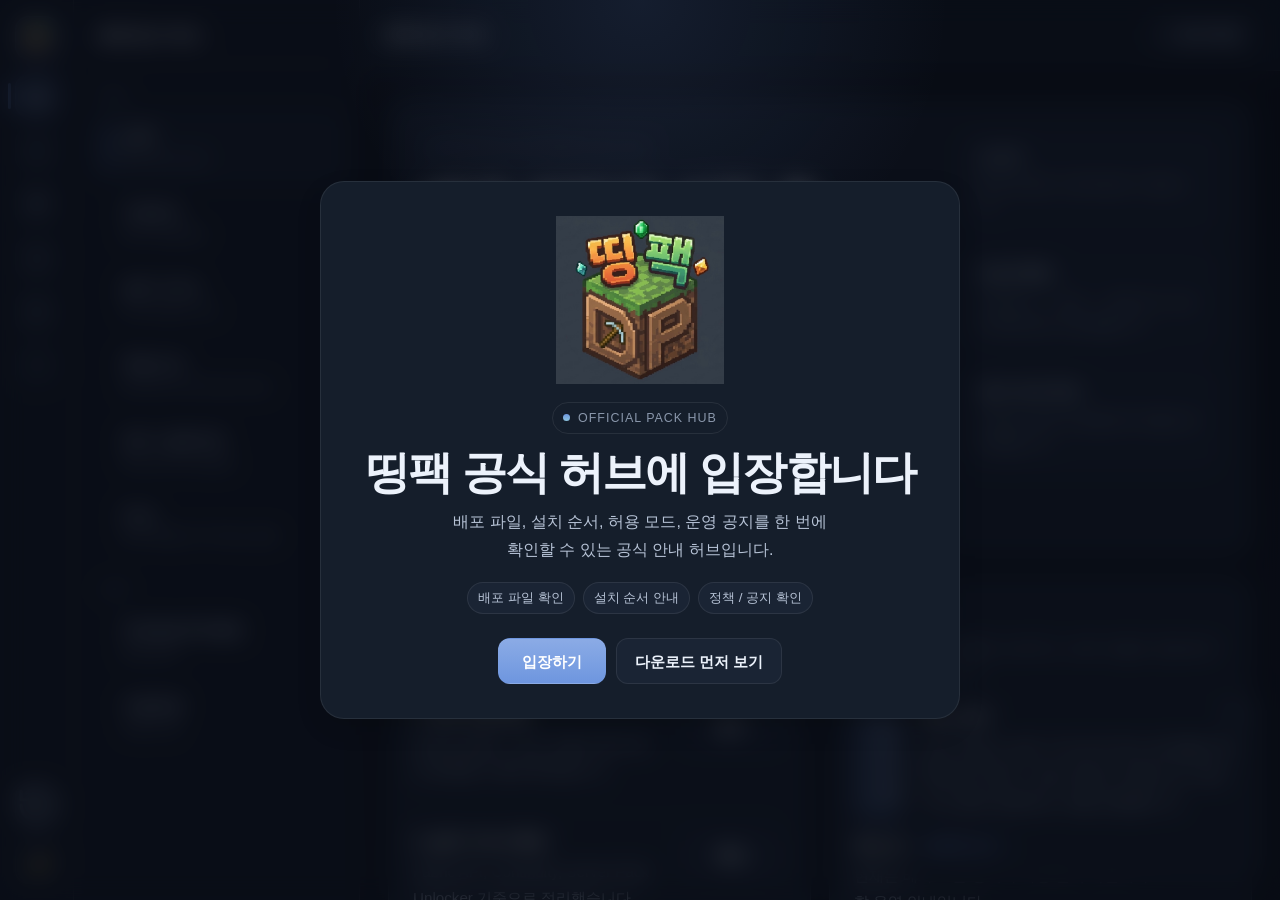
==== index.html @ a070087f "Add files via upload" ====
<!DOCTYPE html><html lang="ko"><head><meta charset="UTF-8" /><meta name="viewport" content="width=device-width, initial-scale=1, viewport-fit=cover" /><title>홈 · DDING PACK</title><meta name="description" content="띵타이쿤 온라인 유저를 위한 띵팩 공식 배포 허브" /><meta name="theme-color" content="#0a0f16" /><link rel="icon" type="image/png" sizes="32x32" href="assets/branding/favicon-32.png" /><link rel="apple-touch-icon" href="assets/branding/apple-touch-icon.png" /><link rel="stylesheet" href="assets/css/style.css" /></head><body><div class="welcome-overlay" data-welcome-overlay>
  <div class="welcome-card">
    <img class="welcome-logo" src="assets/branding/logo-welcome.png" alt="띵팩 로고" />
    <span class="eyebrow">Official Pack Hub</span>
    <h1>띵팩 공식 허브에 입장합니다</h1>
    <p>배포 파일, 설치 순서, 허용 모드, 운영 공지를 한 번에 확인할 수 있는 공식 안내 허브입니다.</p>
    <div class="welcome-list"><span class="pill">배포 파일 확인</span><span class="pill">설치 순서 안내</span><span class="pill">정책 / 공지 확인</span></div>
    <div class="welcome-actions"><button class="btn btn-primary" type="button" data-welcome-enter>입장하기</button><a class="btn btn-secondary" href="download.html">다운로드 먼저 보기</a></div>
  </div>
</div><div class="toast-area"><div class="toast-card" data-toast><button class="toast-close" type="button" data-toast-close aria-label="안내 닫기">×</button><h3>최신 안내</h3><p>설치 전에는 설치 가이드와 최신 공지를 먼저 확인해 주세요. 파일 적용 전 허용 모드 페이지도 함께 점검하는 것을 권장합니다.</p><div class="toast-actions"><a class="btn-text" href="notice.html">자세히 보기</a></div></div></div><div class="sidebar-backdrop"></div><div class="assist-backdrop" data-assist-backdrop></div><div class="app-shell"><aside class="rail panel-scroll" aria-label="대분류 탐색"><a class="rail-brand" href="index.html" data-rail-key="home" aria-label="DDING PACK 홈"><img src="assets/branding/logo-slot.png" alt="" /></a><a class="rail-link" href="index.html" title="홈" data-rail-key="home"><svg viewBox="0 0 24 24" fill="none" stroke="currentColor" stroke-width="1.8" stroke-linecap="round" stroke-linejoin="round" aria-hidden="true"><path d="M4 10.5 12 4l8 6.5V20H4v-9.5Z"/><path d="M9 20v-5h6v5"/></svg><span class="visually-hidden">홈</span></a><a class="rail-link" href="download.html" title="다운로드" data-rail-key="download"><svg viewBox="0 0 24 24" fill="none" stroke="currentColor" stroke-width="1.8" stroke-linecap="round" stroke-linejoin="round" aria-hidden="true"><path d="M12 4v10"/><path d="m8 10 4 4 4-4"/><path d="M5 19h14"/></svg><span class="visually-hidden">다운로드</span></a><a class="rail-link" href="install-guide.html" title="설치" data-rail-key="guide"><svg viewBox="0 0 24 24" fill="none" stroke="currentColor" stroke-width="1.8" stroke-linecap="round" stroke-linejoin="round" aria-hidden="true"><path d="M7 4h10a2 2 0 0 1 2 2v12a2 2 0 0 1-2 2H7a2 2 0 0 1-2-2V6a2 2 0 0 1 2-2Z"/><path d="M8 8h8M8 12h8M8 16h5"/></svg><span class="visually-hidden">설치</span></a><a class="rail-link" href="allowed-mods.html" title="허용 모드" data-rail-key="mods"><svg viewBox="0 0 24 24" fill="none" stroke="currentColor" stroke-width="1.8" stroke-linecap="round" stroke-linejoin="round" aria-hidden="true"><path d="M12 3 3.5 18h17L12 3Z"/><path d="M12 9v4"/><path d="M12 17h.01"/></svg><span class="visually-hidden">허용 모드</span></a><a class="rail-link" href="notice.html" title="업데이트" data-rail-key="notice"><svg viewBox="0 0 24 24" fill="none" stroke="currentColor" stroke-width="1.8" stroke-linecap="round" stroke-linejoin="round" aria-hidden="true"><path d="M12 6v6l4 2"/><path d="M21 12a9 9 0 1 1-3-6.708"/></svg><span class="visually-hidden">업데이트</span></a><a class="rail-link" href="faq.html" title="FAQ" data-rail-key="faq"><svg viewBox="0 0 24 24" fill="none" stroke="currentColor" stroke-width="1.8" stroke-linecap="round" stroke-linejoin="round" aria-hidden="true"><path d="M12 20h.01"/><path d="M9.09 9a3 3 0 1 1 5.82 1c0 2-3 2-3 4"/></svg><span class="visually-hidden">FAQ</span></a><div class="rail-bottom"><div class="rail-utility-wrap"><button class="rail-utility" type="button" data-welcome-reopen title="웰컴 화면 다시 보기" aria-label="웰컴 화면 다시 보기"><svg viewBox="0 0 24 24" fill="none" stroke="currentColor" stroke-width="1.8" stroke-linecap="round" stroke-linejoin="round" aria-hidden="true"><path d="M3 12a9 9 0 1 0 3-6.708"/><path d="M3 4v5h5"/></svg><span class="visually-hidden">웰컴 화면 다시 보기</span></button><span class="utility-tip">웰컴 화면 다시 보기</span></div><div class="rail-utility-wrap"><button class="rail-utility theme-toggle" type="button" data-theme-toggle title="테마 전환" aria-label="다크 모드"><span class="mode-icon">🌙</span><span class="visually-hidden mode-label">다크 모드</span></button><span class="utility-tip">테마 전환</span></div></div></aside><aside class="sidebar"><div class="sidebar-scroll panel-scroll"><div class="sidebar-head"><div class="sidebar-title">띵팩 공식 허브</div></div><div class="nav-group"><div class="nav-label">메뉴</div><a class="nav-link" href="index.html" data-nav-key="home"><span class="nav-text"><span>소개</span><span class="nav-meta">배포 허브 개요</span></span></a><a class="nav-link" href="download.html" data-nav-key="download"><span class="nav-text"><span>다운로드</span><span class="nav-meta">배포 파일 확인</span></span></a><a class="nav-link" href="install-guide.html" data-nav-key="guide"><span class="nav-text"><span>설치 가이드</span><span class="nav-meta">순서와 필수 모드</span></span></a><a class="nav-link" href="allowed-mods.html" data-nav-key="mods"><span class="nav-text"><span>허용 모드</span><span class="nav-meta">화이트리스트와 참고 링크</span></span></a><a class="nav-link" href="notice.html" data-nav-key="notice"><span class="nav-text"><span>공지 / 업데이트</span><span class="nav-meta">운영 공지와 변경점</span></span></a><a class="nav-link" href="faq.html" data-nav-key="faq"><span class="nav-text"><span>FAQ</span><span class="nav-meta">문제 해결과 자주 묻는 질문</span></span></a></div><div class="nav-group"><div class="nav-label">정책</div><a class="nav-link" href="privacy.html" data-nav-key="privacy"><span class="nav-text"><span>개인정보처리방침</span><span class="nav-meta">운영 정책</span></span></a><a class="nav-link" href="terms.html" data-nav-key="terms"><span class="nav-text"><span>이용약관</span><span class="nav-meta">이용 기준</span></span></a></div></div></aside><section class="content"><header class="content-header"><div class="content-title-wrap"><div class="content-title">띵팩 공식 허브</div></div><div class="content-actions"><button class="panel-toggle" type="button" data-assist-open aria-controls="assist-panel" aria-label="보조 정보 열기"><svg viewBox="0 0 24 24" fill="none" stroke="currentColor" stroke-width="1.8" stroke-linecap="round" stroke-linejoin="round" aria-hidden="true"><path d="M12 6v12"/><path d="M6 12h12"/></svg><span>보조 정보</span></button><button class="menu-button" type="button" data-menu-open aria-label="메뉴 열기">메뉴</button></div></header><main class="main-scroll panel-scroll"><div class="main-inner"><section class="hero-card"><div class="hero-top"><div class="hero-copy"><span class="eyebrow">Official Distribution Hub</span><h1>배포 파일과 설치 흐름을 먼저 이해할 수 있도록 정리했습니다</h1><p class="lead">처음 방문했다면 다운로드와 설치 가이드를 먼저 확인하고, 이후 허용 모드와 운영 공지를 순서대로 살펴보는 흐름을 권장합니다.</p><div class="hero-actions"><a class="btn btn-primary" href="download.html">다운로드</a><a class="btn btn-secondary" href="install-guide.html">설치 가이드</a></div><div class="hero-pills"><span class="pill">다운로드 중심</span><span class="pill">설치 우선 흐름</span><span class="pill">정책 분리 구조</span></div></div><div class="hero-side"><div class="stat-card"><strong>v1.0.0</strong><span>현재 공개된 기본 배포본 기준입니다.</span></div><div class="stat-card"><strong>3단계 확인</strong><span>다운로드 → 설치 → 허용 모드 순으로 확인하면 가장 빠릅니다.</span></div><div class="stat-card"><strong>공식 안내 허브</strong><span>자료실, 정책, 공지를 페이지별로 분리했습니다.</span></div></div></div></section><section class="section-block grid-2"><article class="section-card"><div class="section-head"><div><h2>처음 방문했다면</h2><p>가장 필요한 동선만 남겨 헷갈리지 않도록 정리했습니다.</p></div></div><div class="card-stack"><div class="link-row"><div><strong>1. 배포 파일 확인</strong><p>실제로 받을 수 있는 파일과 준비 중인 항목을 구분해 확인합니다.</p></div><a class="btn btn-secondary" href="download.html">열기</a></div><div class="link-row"><div><strong>2. 설치 가이드 확인</strong><p>Fabric API, Continuity, Server Pack Unlocker 기준으로 정리했습니다.</p></div><a class="btn btn-secondary" href="install-guide.html">확인</a></div><div class="link-row"><div><strong>3. 허용 모드 점검</strong><p>설치 전 허용 모드와 외부 참고 링크를 함께 확인해 주세요.</p></div><a class="btn-text" href="allowed-mods.html">확인</a></div></div></article><article class="section-card"><div class="section-head"><div><h2>운영 안내</h2><p>홈에서는 핵심 흐름만 보여주고, 세부 내용은 전용 페이지로 분리했습니다.</p></div></div><div class="info-box">베타 운영 중인 안내 허브입니다. 처음 방문했다면 다운로드와 설치 가이드를 먼저 보고, 그다음 허용 모드와 공지를 확인해 주세요.</div><div class="card-stack" style="margin-top:14px;"><div class="link-row"><div><strong>최신 공지</strong><p>현재는 베타 오픈 공지가 가장 먼저 확인해야 할 운영 안내입니다.</p></div><a class="btn-text" href="notice.html">보기</a></div><div class="link-row"><div><strong>문제 해결 FAQ</strong><p>설치 오류와 자주 묻는 질문은 별도 FAQ 페이지에서 바로 확인할 수 있습니다.</p></div><a class="btn-text" href="faq.html">열기</a></div></div></article></section></div></main></section><aside class="assist" id="assist-panel" aria-label="보조 정보 패널"><div class="assist-panel-head"><div><div class="assist-title">보조 정보</div><p>필요할 때만 확인하는 보조 패널입니다.</p></div><button class="assist-close" type="button" data-assist-close aria-label="보조 정보 닫기">×</button></div><div class="assist-scroll panel-scroll"><div class="assist-card"><h3>빠른 다운로드</h3><p>자료실 페이지에서 현재 공개된 기본 리소스팩을 바로 확인할 수 있습니다.</p><a class="btn btn-primary" href="download.html">자료실 열기</a></div><div class="assist-card"><h3>설치 체크리스트</h3><ul><li>Fabric API 설치</li><li>Continuity 설치</li><li>Server Pack Unlocker 설치</li><li>리소스팩 우선순서 확인</li></ul></div><div class="assist-card"><h3>다음 단계</h3><p>설치가 목적이라면 다운로드와 설치 가이드를 먼저 보고, 정책 확인이 필요하다면 허용 모드와 공지를 이어서 확인해 주세요.</p></div></div></aside></div><script src="assets/js/site.js"></script></body></html>
---- assets/css/style.css ----
:root {
  color-scheme: dark;
  --bg: #0a0f16;
  --bg-canvas: #0e141d;
  --bg-elev: #111824;
  --panel: #161f2d;
  --panel-alt: #1a2434;
  --panel-soft: #101722;
  --panel-overlay: rgba(9,14,22,0.84);
  --line: rgba(255,255,255,0.08);
  --line-strong: rgba(255,255,255,0.14);
  --text: #ecf2fb;
  --text-soft: #b7c3d6;
  --text-muted: #8a97ab;
  --accent: #6e96df;
  --accent-hover: #7ea5ea;
  --accent-soft: rgba(110,150,223,0.14);
  --accent-2: #8dc4df;
  --success: #89c29f;
  --warn: #d6b27a;
  --danger: #d59a9c;
  --shadow-sm: 0 10px 24px rgba(0,0,0,0.14);
  --shadow: 0 20px 52px rgba(0,0,0,0.18);
  --radius-xl: 24px;
  --radius-lg: 20px;
  --radius: 16px;
  --radius-sm: 12px;
  --rail-size: 74px;
  --sidebar-size: 286px;
    --content-max: 1080px;
}
:root[data-theme="light"] {
  color-scheme: light;
  --bg: #ebf0f6;
  --bg-canvas: #f4f7fb;
  --bg-elev: #f7f9fc;
  --panel: #ffffff;
  --panel-alt: #f6f8fb;
  --panel-soft: #edf2f8;
  --panel-overlay: rgba(248,250,253,0.92);
  --line: rgba(24,38,61,0.08);
  --line-strong: rgba(24,38,61,0.14);
  --text: #152133;
  --text-soft: #45556d;
  --text-muted: #728198;
  --accent: #3f6fc0;
  --accent-hover: #507fd0;
  --accent-soft: rgba(63,111,192,0.12);
  --accent-2: #4aa8ba;
  --shadow-sm: 0 8px 20px rgba(31,51,86,0.06);
  --shadow: 0 18px 42px rgba(31,51,86,0.08);
}
* { box-sizing: border-box; }
html, body { height: 100%; }
body {
  margin: 0;
  min-height: 100%;
  overflow: hidden;
  background: linear-gradient(180deg, var(--bg) 0%, var(--bg-canvas) 100%);
  color: var(--text);
  font-family: -apple-system, BlinkMacSystemFont, "SF Pro Display", "Apple SD Gothic Neo", "Pretendard", "Noto Sans KR", sans-serif;
  -webkit-font-smoothing: antialiased;
  text-rendering: optimizeLegibility;
}
body.welcome-open { overflow: hidden; }
a { color: inherit; text-decoration: none; }
button { font: inherit; }
img, svg { display: block; max-width: 100%; }
.visually-hidden { position:absolute !important; width:1px; height:1px; margin:-1px; padding:0; overflow:hidden; clip:rect(0 0 0 0); white-space:nowrap; border:0; }
:focus-visible { outline: 2px solid rgba(110,150,223,.45); outline-offset: 2px; }
.app-shell {
  display: grid;
  grid-template-columns: var(--rail-size) var(--sidebar-size) minmax(0,1fr);
  height: 100dvh;
  overflow: hidden;
}
.rail, .sidebar, .content, .main-scroll, .assist, .assist-scroll { min-height: 0; }
.panel-scroll {
  min-height: 0;
  overflow: auto;
  overscroll-behavior: contain;
  scrollbar-width: thin;
  scrollbar-color: rgba(127,143,170,.22) transparent;
}
.panel-scroll::-webkit-scrollbar { width: 10px; height: 10px; }
.panel-scroll::-webkit-scrollbar-thumb { background: rgba(127,143,170,.22); border-radius: 999px; border: 2px solid transparent; background-clip: padding-box; }
.rail, .sidebar { background: var(--bg-elev); }
.rail, .sidebar { border-right: 1px solid var(--line); }

.sidebar-backdrop { display:none; }
.rail { padding: 16px 14px; display: flex; flex-direction: column; align-items: center; gap: 10px; }
.rail-brand, .rail-link {
  position: relative; width: 44px; height: 44px; border-radius: 14px; display: grid; place-items: center; background: var(--panel); border: 1px solid var(--line); color: var(--text-soft); transition: background .18s ease, border-color .18s ease, color .18s ease;
}
.rail-brand { overflow: hidden; padding: 4px; margin-bottom: 4px; }
.rail-brand img { width: 100%; height: 100%; object-fit: cover; border-radius: 10px; }
.rail-link::before, .rail-brand::before { content: ""; position: absolute; inset-inline-start: -8px; top: 8px; bottom: 8px; width: 3px; border-radius: 999px; background: transparent; transition: background .18s ease; }
.rail-link svg { width: 18px; height: 18px; }
.rail-link:hover, .rail-link:focus-visible, .rail-brand:hover, .rail-brand:focus-visible { background: color-mix(in srgb, var(--panel) 84%, var(--accent) 16%); border-color: rgba(110,150,223,.24); color: var(--text); }
.rail-link.is-active, .rail-brand.is-active { color: var(--text); background: color-mix(in srgb, var(--panel) 82%, var(--accent) 18%); border-color: rgba(110,150,223,.28); }
.rail-link.is-active::before, .rail-brand.is-active::before { background: var(--accent); }
.rail-bottom { margin-top: auto; display: grid; gap: 10px; padding-top: 10px; }
.sidebar { display: flex; flex-direction: column; }
.sidebar-scroll { padding: 22px 18px 18px; display: flex; flex-direction: column; min-height: 100%; }
.sidebar-head { padding: 4px 6px 16px; border-bottom: 1px solid var(--line); }
.sidebar-title { font-size: .98rem; font-weight: 700; letter-spacing: -.02em; }
.sidebar-sub { display:none; }
.nav-group { display: grid; gap: 8px; margin-top: 16px; }
.nav-label { padding: 8px 10px 2px; font-size: .72rem; text-transform: uppercase; letter-spacing: .12em; color: var(--text-muted); }
.nav-link { position: relative; display: flex; align-items: center; gap: 12px; padding: 12px 14px; border-radius: 14px; border: 1px solid transparent; color: var(--text-soft); transition: background .18s ease, border-color .18s ease, color .18s ease; }
.nav-link::before { content: ""; width: 3px; align-self: stretch; border-radius: 999px; background: transparent; flex: 0 0 auto; }
.nav-link:hover, .nav-link:focus-visible { background: var(--panel); border-color: var(--line); color: var(--text); }
.nav-link.is-current { background: var(--panel); border-color: rgba(110,150,223,.24); color: var(--text); }
.nav-link.is-current::before { background: var(--accent); }
.nav-text { display:grid; gap:4px; }
.nav-text > span:first-child { font-size: .96rem; font-weight: 600; }
.nav-meta { font-size: .8rem; color: var(--text-muted); }
.rail-utility, .theme-toggle { width: 44px; height: 44px; border-radius: 14px; border: 1px solid var(--line); background: var(--panel); color: var(--text-soft); display: inline-flex; align-items: center; justify-content: center; gap: 8px; padding: 0; cursor: pointer; transition: border-color .18s ease, color .18s ease, background .18s ease; }
.rail-utility:hover, .theme-toggle:hover, .rail-utility:focus-visible, .theme-toggle:focus-visible { border-color: var(--line-strong); color: var(--text); background: var(--panel-alt); }
.theme-toggle .mode-icon { font-size: 1rem; line-height: 1; }
.content { display: flex; flex-direction: column; min-width: 0; }
.content-header { display: flex; align-items: center; justify-content: space-between; gap: 16px; padding: 16px 24px; border-bottom: 1px solid var(--line); background: color-mix(in srgb, var(--bg-elev) 92%, transparent); backdrop-filter: blur(14px); }
.content-title { font-size: 1.08rem; font-weight: 700; letter-spacing: -.02em; }
.content-title-wrap { min-width: 0; }
.content-actions { display:flex; align-items:center; gap:10px; }
.panel-toggle, .menu-button { min-height: 38px; min-width: 38px; border-radius: 12px; border: 1px solid var(--line); background: var(--panel); color: var(--text-soft); padding: 0 14px; display:inline-flex; align-items:center; justify-content:center; cursor: pointer; font-weight: 600; font-size: .92rem; line-height: 1.2; white-space: nowrap; }
.panel-toggle:hover, .menu-button:hover, .panel-toggle:focus-visible, .menu-button:focus-visible { border-color: var(--line-strong); color: var(--text); background: var(--panel-alt); }
.menu-button { display:none; }
.mobile-only { display: none; }
.main-scroll { flex: 1 1 auto; padding: 28px 28px 42px; }
.main-inner { width: min(100%, var(--content-max)); }
.hero-card, .section-card, .assist-card, .toast-card, .welcome-card, .link-group-card { background: var(--panel); border: 1px solid var(--line); border-radius: var(--radius-xl); box-shadow: var(--shadow-sm); }
.hero-card { padding: 32px; }
.hero-top { display:flex; align-items:flex-start; justify-content:space-between; gap: 24px; }
.hero-copy { max-width: 760px; }
.hero-copy h1 { margin: 14px 0 12px; font-size: clamp(2rem, 4vw, 3rem); line-height: 1.08; letter-spacing: -.05em; max-width: 14ch; }
.lead { margin: 0; color: var(--text-soft); font-size: 1.02rem; line-height: 1.8; max-width: 62ch; }
.eyebrow { display:inline-flex; align-items:center; gap:8px; min-height: 32px; padding: 0 10px; border: 1px solid var(--line); border-radius: 999px; color: var(--text-muted); font-size: .78rem; letter-spacing: .08em; text-transform: uppercase; }
.eyebrow::before { content:""; width:7px; height:7px; border-radius:999px; background: linear-gradient(180deg, var(--accent), var(--accent-2)); }
.hero-actions, .button-row { display:flex; flex-wrap:wrap; gap:10px; margin-top: 24px; }
.hero-pills, .pill-row { display:flex; flex-wrap:wrap; gap:8px; margin-top:18px; }
.stat-card, .pill, .badge, .status-chip { min-height: 32px; border-radius: 999px; border: 1px solid var(--line); background: var(--panel-alt); color: var(--text-soft); }
.pill, .badge, .status-chip { display:inline-flex; align-items:center; padding: 0 10px; font-size: .84rem; }
.hero-side { width: min(280px, 100%); display: grid; gap: 12px; }
.stat-card { padding: 16px 16px; border-radius: 16px; display:grid; gap:6px; }
.stat-card strong { font-size: 1rem; letter-spacing: -.02em; }
.stat-card span { color: var(--text-muted); font-size: .88rem; line-height: 1.6; }
.btn, .btn-secondary, .btn-primary { min-height: 46px; min-width: 108px; border-radius: 12px; display:inline-flex; align-items:center; justify-content:center; gap: 8px; padding: 0 18px; border: 1px solid var(--line); cursor: pointer; font-weight: 600; font-size: .95rem; line-height: 1.25; white-space: nowrap; flex-shrink: 0; transition: transform .18s ease, border-color .18s ease, background .18s ease, color .18s ease; }
.btn:hover, .btn:focus-visible { transform: translateY(-1px); }
.btn-primary { background: linear-gradient(180deg, color-mix(in srgb, var(--accent) 80%, white 20%), var(--accent)); border-color: transparent; color: #fff; }
.btn-primary:hover, .btn-primary:focus-visible { background: linear-gradient(180deg, color-mix(in srgb, var(--accent-hover) 86%, white 14%), var(--accent-hover)); }
.btn-secondary { background: var(--panel-alt); color: var(--text); }
.btn-text { display:inline-flex; align-items:center; gap:6px; min-height: 32px; color: var(--accent); font-weight: 600; font-size: .93rem; line-height: 1.3; white-space: nowrap; }
.btn-text::after { content: "→"; font-size: .88em; }
.btn-text:hover, .btn-text:focus-visible { color: var(--accent-hover); }
.section-block { margin-top: 18px; }
.grid-2 { display:grid; grid-template-columns: repeat(2, minmax(0,1fr)); gap: 18px; }
.section-card, .link-group-card { padding: 24px; }
.section-head { display:flex; align-items:flex-start; justify-content:space-between; gap: 16px; margin-bottom: 16px; }
.section-head h2 { margin: 0; font-size: 1.28rem; letter-spacing: -.03em; }
.section-head p { margin: 8px 0 0; color: var(--text-muted); font-size: .95rem; line-height: 1.7; max-width: 58ch; }
.card-stack { display:grid; gap: 12px; }
.link-row { display:flex; align-items:flex-start; justify-content:space-between; gap: 18px; padding: 18px 0; border-top: 1px solid var(--line); }
.card-stack .link-row:first-child { border-top: 0; padding-top: 0; }
.link-row strong { font-size: 1rem; letter-spacing: -.02em; }
.link-row p { margin: 6px 0 0; color: var(--text-soft); font-size: .95rem; line-height: 1.72; max-width: 54ch; }
.notice-inline, .info-box { padding: 16px 18px; border-radius: 16px; background: color-mix(in srgb, var(--panel-alt) 78%, var(--accent) 22%); border: 1px solid rgba(110,150,223,.18); color: var(--text-soft); line-height: 1.75; }
.table { width:100%; border-collapse: collapse; overflow: hidden; border-radius: 16px; border: 1px solid var(--line); }
.table th, .table td { padding: 15px 16px; text-align: left; border-bottom: 1px solid var(--line); font-size: .95rem; line-height: 1.7; }
.table th { background: var(--panel-alt); color: var(--text-soft); font-weight: 600; }
.table tr:last-child td { border-bottom: 0; }
.figure-card { padding: 18px; border-radius: 18px; border: 1px solid var(--line); background: var(--panel-alt); }
.figure-card img { border-radius: 14px; border: 1px solid var(--line); }
.figure-caption { margin-top: 12px; color: var(--text-muted); font-size: .9rem; line-height: 1.65; }
.accordion { display:grid; gap: 10px; }
.accordion details { border: 1px solid var(--line); border-radius: 16px; background: var(--panel-alt); padding: 0 16px; }
.accordion summary { cursor: pointer; list-style: none; padding: 16px 0; font-weight: 600; }
.accordion summary::-webkit-details-marker { display:none; }
.accordion p { margin: 0 0 16px; color: var(--text-soft); line-height: 1.75; }
.policy-copy p { margin: 0 0 14px; color: var(--text-soft); line-height: 1.82; max-width: 72ch; }
.mod-grid { display:grid; grid-template-columns: repeat(2, minmax(0,1fr)); gap: 16px; }
.link-group-card h3 { margin: 0 0 6px; font-size: 1.08rem; letter-spacing: -.02em; }
.group-kicker { margin: 0 0 16px; color: var(--text-muted); font-size: .92rem; line-height: 1.7; }
.mod-link-list { display:grid; gap: 10px; }
.mod-item { display:flex; justify-content:space-between; gap: 14px; align-items:flex-start; padding: 14px 14px; border-radius: 16px; background: var(--panel-alt); border: 1px solid var(--line); }
.mod-item strong { display:block; font-size: .97rem; }
.mod-item p { margin: 5px 0 0; color: var(--text-soft); font-size: .9rem; line-height: 1.68; }
.mod-actions { display:grid; gap:8px; justify-items:end; }
.type-label { display:inline-flex; align-items:center; padding: 0 8px; min-height: 26px; border-radius: 999px; background: var(--panel-soft); border: 1px solid var(--line); color: var(--text-muted); font-size: .76rem; white-space: nowrap; }
.external-links-note { margin-top: 4px; color: var(--text-muted); font-size: .9rem; line-height: 1.7; }
.assist-backdrop { position: fixed; inset: 0; background: rgba(5,10,16,.36); opacity: 0; visibility: hidden; transition: opacity .18s ease, visibility .18s ease; z-index: 49; }
.assist-backdrop.is-open { opacity: 1; visibility: visible; }
.assist { position: fixed; top: 0; right: 0; bottom: 0; width: min(360px, calc(100vw - 40px)); background: var(--panel-overlay); border-left: 1px solid var(--line); box-shadow: var(--shadow); transform: translateX(108%); transition: transform .22s ease; z-index: 50; display: flex; flex-direction: column; backdrop-filter: blur(16px); }
.assist.is-open { transform: translateX(0); }
.assist-panel-head { display:flex; align-items:flex-start; justify-content:space-between; gap: 12px; padding: 18px 18px 14px; border-bottom: 1px solid var(--line); }
.assist-title { font-size: 1rem; font-weight: 700; letter-spacing: -.02em; }
.assist-panel-head p { margin: 6px 0 0; color: var(--text-muted); font-size: .88rem; line-height: 1.6; }
.assist-close { width: 32px; height: 32px; border-radius: 10px; border: 1px solid var(--line); background: var(--panel); color: var(--text-soft); display:grid; place-items:center; cursor:pointer; }
.assist-close:hover, .assist-close:focus-visible { color: var(--text); border-color: var(--line-strong); }
.assist-scroll { padding: 18px; display:grid; gap: 14px; }
.assist-card { padding: 18px; }
.assist-card h3 { margin: 0 0 10px; font-size: 1rem; letter-spacing: -.02em; }
.assist-card p, .assist-card li { color: var(--text-soft); font-size: .92rem; line-height: 1.72; }
.assist-card ul { margin: 0; padding-left: 18px; display:grid; gap: 8px; }
.assist-card .btn, .assist-card .btn-secondary { width: 100%; }
.welcome-overlay { position: fixed; inset: 0; display: grid; place-items: center; padding: 24px; background: radial-gradient(circle at top, rgba(110,150,223,.12), transparent 28%), rgba(7,11,18,.72); backdrop-filter: blur(12px); z-index: 100; transition: opacity .22s ease, visibility .22s ease; }
.welcome-overlay.is-hidden { opacity: 0; visibility: hidden; pointer-events:none; }
.welcome-card { width: min(100%, 640px); padding: 34px; text-align: center; background: color-mix(in srgb, var(--panel) 96%, black 4%); }
.welcome-logo { width: min(168px, 34vw); margin: 0 auto 18px; }
.welcome-card h1 { margin: 14px 0 12px; font-size: clamp(2rem, 4vw, 2.8rem); letter-spacing: -.04em; line-height: 1.08; }
.welcome-card p { margin: 0 auto; max-width: 44ch; color: var(--text-soft); line-height: 1.75; }
.welcome-list { margin-top: 18px; display:flex; justify-content:center; flex-wrap:wrap; gap: 8px; }
.welcome-actions { display:flex; justify-content:center; flex-wrap:wrap; gap: 10px; margin-top: 24px; }
.toast-area { position: fixed; right: 18px; bottom: 18px; z-index: 90; }
.toast-card { position: relative; width: min(360px, calc(100vw - 24px)); padding: 18px; box-shadow: var(--shadow); }
.toast-card h3 { margin: 0 28px 8px 0; font-size: 1rem; }
.toast-card p { margin: 0; color: var(--text-soft); line-height: 1.68; }
.toast-actions { display:flex; align-items:center; justify-content:flex-start; gap:10px; margin-top: 14px; }
.toast-close { position:absolute; top: 12px; right: 12px; width: 28px; height: 28px; display:grid; place-items:center; border-radius: 999px; border: 1px solid var(--line); background: var(--panel-alt); color: var(--text-soft); cursor: pointer; font-size: 1rem; line-height: 1; }
.toast-close:hover, .toast-close:focus-visible { color: var(--text); border-color: var(--line-strong); }
@media (max-width: 1260px) { .app-shell { grid-template-columns: var(--rail-size) var(--sidebar-size) minmax(0,1fr); } }
@media (max-width: 980px) {
  body { min-height: auto; overflow: auto; }
  .app-shell { grid-template-columns: var(--rail-size) minmax(0,1fr); height: auto; min-height: 100dvh; overflow: visible; }
  .rail { position: sticky; top: 0; height: 100dvh; }
  .sidebar { position: fixed; top: 0; left: var(--rail-size); bottom: 0; width: min(320px, calc(100vw - var(--rail-size) - 12px)); transform: translateX(-112%); transition: transform .18s ease; z-index: 45; box-shadow: var(--shadow); }
  .sidebar.is-open { transform: translateX(0); }
  .sidebar-backdrop { display:block; position: fixed; inset: 0; background: rgba(5,10,16,.42); opacity: 0; visibility: hidden; transition: opacity .18s ease, visibility .18s ease; z-index: 40; }
  .sidebar-backdrop.is-open { opacity: 1; visibility: visible; }
  .content-header { position: sticky; top: 0; z-index: 10; }
  .menu-button { display:inline-flex; }
  .panel-toggle { min-height: 38px; padding-inline: 12px; }
  .assist { top: auto; left: 12px; right: 12px; bottom: 12px; width: auto; max-height: min(72dvh, 560px); border: 1px solid var(--line); border-radius: 20px; transform: translateY(110%); }
  .assist.is-open { transform: translateY(0); }
}
@media (max-width: 760px) {
  :root { --rail-size: 66px; }
  .main-scroll { padding: 22px 18px 32px; }
  .content-header { padding: 15px 16px; }
  .hero-card, .section-card, .assist-card, .welcome-card, .link-group-card { border-radius: 18px; }
  .hero-card { padding: 22px; }
  .hero-top, .grid-2, .mod-grid { grid-template-columns: 1fr; display:grid; gap: 16px; }
  .hero-side { width: 100%; }
  .link-row, .mod-item, .toast-actions { flex-direction: column; align-items: stretch; }
  .link-row .btn, .link-row .btn-secondary, .link-row .btn-text { width: 100%; justify-content: flex-start; }
  .rail-bottom { gap: 8px; }
  .mod-actions { justify-items: start; }
  .welcome-card { padding: 28px 22px; }
  .welcome-actions .btn, .hero-actions .btn { width: 100%; }
  .toast-area { left: 12px; right: 12px; bottom: 12px; }
  .toast-card { width: 100%; }
}

.content-header { padding-block: 16px; }
.content-title { font-size: 1rem; }
.main-inner > :first-child.hero-card { margin-top: 0; }
.hero-card .hero-copy h1 { max-width: 16ch; }
.link-row .btn-text { justify-content: flex-end; }
@media (max-width: 760px) { .panel-toggle { padding-inline: 12px; } .link-row .btn-text { justify-content: flex-start; } }

.utility-tip{position:absolute;left:calc(100% + 10px);top:50%;transform:translateY(-50%);background:var(--panel);color:var(--text);padding:6px 9px;border-radius:10px;border:1px solid var(--line);font-size:.78rem;white-space:nowrap;opacity:0;pointer-events:none;transition:opacity .16s ease,transform .16s ease;box-shadow:var(--shadow-sm);}
.rail-utility-wrap{position:relative;}
.rail-utility-wrap:hover .utility-tip,.rail-utility-wrap:focus-within .utility-tip{opacity:1;transform:translateY(-50%) translateX(0);}
.panel-toggle svg{width:16px;height:16px;flex:0 0 auto;}
@media (max-width:760px){ .utility-tip{display:none;} .content-title{font-size:.96rem;} }
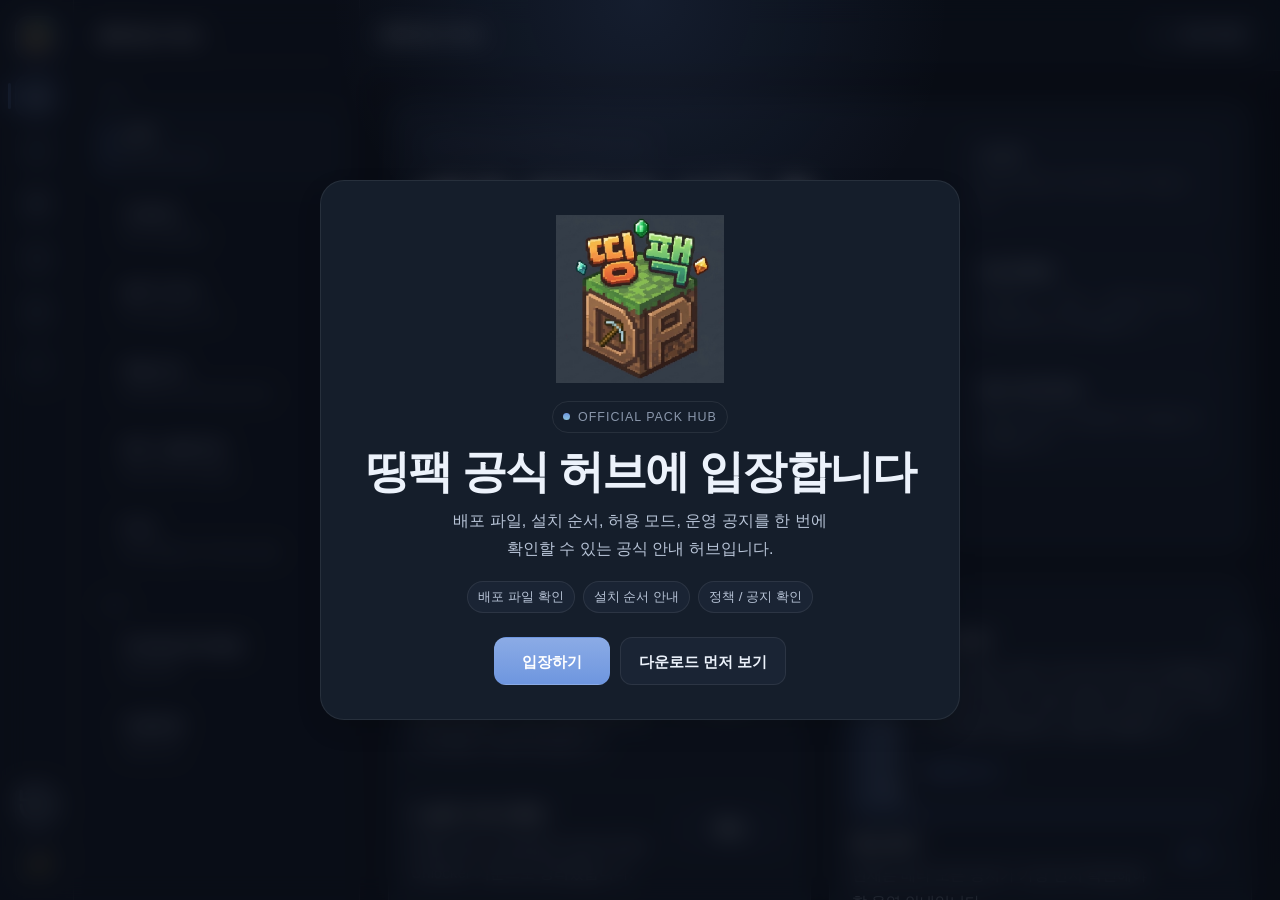
==== commit 04aacbab: "Add files via upload" ====
--- a/index.html
+++ b/index.html
@@ -7,4 +7,4 @@
     <div class="welcome-list"><span class="pill">배포 파일 확인</span><span class="pill">설치 순서 안내</span><span class="pill">정책 / 공지 확인</span></div>
     <div class="welcome-actions"><button class="btn btn-primary" type="button" data-welcome-enter>입장하기</button><a class="btn btn-secondary" href="download.html">다운로드 먼저 보기</a></div>
   </div>
-</div><div class="toast-area"><div class="toast-card" data-toast><button class="toast-close" type="button" data-toast-close aria-label="안내 닫기">×</button><h3>최신 안내</h3><p>설치 전에는 설치 가이드와 최신 공지를 먼저 확인해 주세요. 파일 적용 전 허용 모드 페이지도 함께 점검하는 것을 권장합니다.</p><div class="toast-actions"><a class="btn-text" href="notice.html">자세히 보기</a></div></div></div><div class="sidebar-backdrop"></div><div class="assist-backdrop" data-assist-backdrop></div><div class="app-shell"><aside class="rail panel-scroll" aria-label="대분류 탐색"><a class="rail-brand" href="index.html" data-rail-key="home" aria-label="DDING PACK 홈"><img src="assets/branding/logo-slot.png" alt="" /></a><a class="rail-link" href="index.html" title="홈" data-rail-key="home"><svg viewBox="0 0 24 24" fill="none" stroke="currentColor" stroke-width="1.8" stroke-linecap="round" stroke-linejoin="round" aria-hidden="true"><path d="M4 10.5 12 4l8 6.5V20H4v-9.5Z"/><path d="M9 20v-5h6v5"/></svg><span class="visually-hidden">홈</span></a><a class="rail-link" href="download.html" title="다운로드" data-rail-key="download"><svg viewBox="0 0 24 24" fill="none" stroke="currentColor" stroke-width="1.8" stroke-linecap="round" stroke-linejoin="round" aria-hidden="true"><path d="M12 4v10"/><path d="m8 10 4 4 4-4"/><path d="M5 19h14"/></svg><span class="visually-hidden">다운로드</span></a><a class="rail-link" href="install-guide.html" title="설치" data-rail-key="guide"><svg viewBox="0 0 24 24" fill="none" stroke="currentColor" stroke-width="1.8" stroke-linecap="round" stroke-linejoin="round" aria-hidden="true"><path d="M7 4h10a2 2 0 0 1 2 2v12a2 2 0 0 1-2 2H7a2 2 0 0 1-2-2V6a2 2 0 0 1 2-2Z"/><path d="M8 8h8M8 12h8M8 16h5"/></svg><span class="visually-hidden">설치</span></a><a class="rail-link" href="allowed-mods.html" title="허용 모드" data-rail-key="mods"><svg viewBox="0 0 24 24" fill="none" stroke="currentColor" stroke-width="1.8" stroke-linecap="round" stroke-linejoin="round" aria-hidden="true"><path d="M12 3 3.5 18h17L12 3Z"/><path d="M12 9v4"/><path d="M12 17h.01"/></svg><span class="visually-hidden">허용 모드</span></a><a class="rail-link" href="notice.html" title="업데이트" data-rail-key="notice"><svg viewBox="0 0 24 24" fill="none" stroke="currentColor" stroke-width="1.8" stroke-linecap="round" stroke-linejoin="round" aria-hidden="true"><path d="M12 6v6l4 2"/><path d="M21 12a9 9 0 1 1-3-6.708"/></svg><span class="visually-hidden">업데이트</span></a><a class="rail-link" href="faq.html" title="FAQ" data-rail-key="faq"><svg viewBox="0 0 24 24" fill="none" stroke="currentColor" stroke-width="1.8" stroke-linecap="round" stroke-linejoin="round" aria-hidden="true"><path d="M12 20h.01"/><path d="M9.09 9a3 3 0 1 1 5.82 1c0 2-3 2-3 4"/></svg><span class="visually-hidden">FAQ</span></a><div class="rail-bottom"><div class="rail-utility-wrap"><button class="rail-utility" type="button" data-welcome-reopen title="웰컴 화면 다시 보기" aria-label="웰컴 화면 다시 보기"><svg viewBox="0 0 24 24" fill="none" stroke="currentColor" stroke-width="1.8" stroke-linecap="round" stroke-linejoin="round" aria-hidden="true"><path d="M3 12a9 9 0 1 0 3-6.708"/><path d="M3 4v5h5"/></svg><span class="visually-hidden">웰컴 화면 다시 보기</span></button><span class="utility-tip">웰컴 화면 다시 보기</span></div><div class="rail-utility-wrap"><button class="rail-utility theme-toggle" type="button" data-theme-toggle title="테마 전환" aria-label="다크 모드"><span class="mode-icon">🌙</span><span class="visually-hidden mode-label">다크 모드</span></button><span class="utility-tip">테마 전환</span></div></div></aside><aside class="sidebar"><div class="sidebar-scroll panel-scroll"><div class="sidebar-head"><div class="sidebar-title">띵팩 공식 허브</div></div><div class="nav-group"><div class="nav-label">메뉴</div><a class="nav-link" href="index.html" data-nav-key="home"><span class="nav-text"><span>소개</span><span class="nav-meta">배포 허브 개요</span></span></a><a class="nav-link" href="download.html" data-nav-key="download"><span class="nav-text"><span>다운로드</span><span class="nav-meta">배포 파일 확인</span></span></a><a class="nav-link" href="install-guide.html" data-nav-key="guide"><span class="nav-text"><span>설치 가이드</span><span class="nav-meta">순서와 필수 모드</span></span></a><a class="nav-link" href="allowed-mods.html" data-nav-key="mods"><span class="nav-text"><span>허용 모드</span><span class="nav-meta">화이트리스트와 참고 링크</span></span></a><a class="nav-link" href="notice.html" data-nav-key="notice"><span class="nav-text"><span>공지 / 업데이트</span><span class="nav-meta">운영 공지와 변경점</span></span></a><a class="nav-link" href="faq.html" data-nav-key="faq"><span class="nav-text"><span>FAQ</span><span class="nav-meta">문제 해결과 자주 묻는 질문</span></span></a></div><div class="nav-group"><div class="nav-label">정책</div><a class="nav-link" href="privacy.html" data-nav-key="privacy"><span class="nav-text"><span>개인정보처리방침</span><span class="nav-meta">운영 정책</span></span></a><a class="nav-link" href="terms.html" data-nav-key="terms"><span class="nav-text"><span>이용약관</span><span class="nav-meta">이용 기준</span></span></a></div></div></aside><section class="content"><header class="content-header"><div class="content-title-wrap"><div class="content-title">띵팩 공식 허브</div></div><div class="content-actions"><button class="panel-toggle" type="button" data-assist-open aria-controls="assist-panel" aria-label="보조 정보 열기"><svg viewBox="0 0 24 24" fill="none" stroke="currentColor" stroke-width="1.8" stroke-linecap="round" stroke-linejoin="round" aria-hidden="true"><path d="M12 6v12"/><path d="M6 12h12"/></svg><span>보조 정보</span></button><button class="menu-button" type="button" data-menu-open aria-label="메뉴 열기">메뉴</button></div></header><main class="main-scroll panel-scroll"><div class="main-inner"><section class="hero-card"><div class="hero-top"><div class="hero-copy"><span class="eyebrow">Official Distribution Hub</span><h1>배포 파일과 설치 흐름을 먼저 이해할 수 있도록 정리했습니다</h1><p class="lead">처음 방문했다면 다운로드와 설치 가이드를 먼저 확인하고, 이후 허용 모드와 운영 공지를 순서대로 살펴보는 흐름을 권장합니다.</p><div class="hero-actions"><a class="btn btn-primary" href="download.html">다운로드</a><a class="btn btn-secondary" href="install-guide.html">설치 가이드</a></div><div class="hero-pills"><span class="pill">다운로드 중심</span><span class="pill">설치 우선 흐름</span><span class="pill">정책 분리 구조</span></div></div><div class="hero-side"><div class="stat-card"><strong>v1.0.0</strong><span>현재 공개된 기본 배포본 기준입니다.</span></div><div class="stat-card"><strong>3단계 확인</strong><span>다운로드 → 설치 → 허용 모드 순으로 확인하면 가장 빠릅니다.</span></div><div class="stat-card"><strong>공식 안내 허브</strong><span>자료실, 정책, 공지를 페이지별로 분리했습니다.</span></div></div></div></section><section class="section-block grid-2"><article class="section-card"><div class="section-head"><div><h2>처음 방문했다면</h2><p>가장 필요한 동선만 남겨 헷갈리지 않도록 정리했습니다.</p></div></div><div class="card-stack"><div class="link-row"><div><strong>1. 배포 파일 확인</strong><p>실제로 받을 수 있는 파일과 준비 중인 항목을 구분해 확인합니다.</p></div><a class="btn btn-secondary" href="download.html">열기</a></div><div class="link-row"><div><strong>2. 설치 가이드 확인</strong><p>Fabric API, Continuity, Server Pack Unlocker 기준으로 정리했습니다.</p></div><a class="btn btn-secondary" href="install-guide.html">확인</a></div><div class="link-row"><div><strong>3. 허용 모드 점검</strong><p>설치 전 허용 모드와 외부 참고 링크를 함께 확인해 주세요.</p></div><a class="btn-text" href="allowed-mods.html">확인</a></div></div></article><article class="section-card"><div class="section-head"><div><h2>운영 안내</h2><p>홈에서는 핵심 흐름만 보여주고, 세부 내용은 전용 페이지로 분리했습니다.</p></div></div><div class="info-box">베타 운영 중인 안내 허브입니다. 처음 방문했다면 다운로드와 설치 가이드를 먼저 보고, 그다음 허용 모드와 공지를 확인해 주세요.</div><div class="card-stack" style="margin-top:14px;"><div class="link-row"><div><strong>최신 공지</strong><p>현재는 베타 오픈 공지가 가장 먼저 확인해야 할 운영 안내입니다.</p></div><a class="btn-text" href="notice.html">보기</a></div><div class="link-row"><div><strong>문제 해결 FAQ</strong><p>설치 오류와 자주 묻는 질문은 별도 FAQ 페이지에서 바로 확인할 수 있습니다.</p></div><a class="btn-text" href="faq.html">열기</a></div></div></article></section></div></main></section><aside class="assist" id="assist-panel" aria-label="보조 정보 패널"><div class="assist-panel-head"><div><div class="assist-title">보조 정보</div><p>필요할 때만 확인하는 보조 패널입니다.</p></div><button class="assist-close" type="button" data-assist-close aria-label="보조 정보 닫기">×</button></div><div class="assist-scroll panel-scroll"><div class="assist-card"><h3>빠른 다운로드</h3><p>자료실 페이지에서 현재 공개된 기본 리소스팩을 바로 확인할 수 있습니다.</p><a class="btn btn-primary" href="download.html">자료실 열기</a></div><div class="assist-card"><h3>설치 체크리스트</h3><ul><li>Fabric API 설치</li><li>Continuity 설치</li><li>Server Pack Unlocker 설치</li><li>리소스팩 우선순서 확인</li></ul></div><div class="assist-card"><h3>다음 단계</h3><p>설치가 목적이라면 다운로드와 설치 가이드를 먼저 보고, 정책 확인이 필요하다면 허용 모드와 공지를 이어서 확인해 주세요.</p></div></div></aside></div><script src="assets/js/site.js"></script></body></html>+</div><div class="toast-area"><div class="toast-card" data-toast><button class="toast-close" type="button" data-toast-close aria-label="안내 닫기">×</button><h3>최신 안내</h3><p>설치 전에는 설치 가이드와 최신 공지를 먼저 확인해 주세요. 파일 적용 전 허용 모드 페이지도 함께 점검하는 것을 권장합니다.</p><div class="toast-actions"><a class="btn-text" href="notice.html">자세히 보기</a></div></div></div><div class="sidebar-backdrop"></div><div class="assist-backdrop" data-assist-backdrop></div><div class="app-shell"><aside class="rail panel-scroll" aria-label="대분류 탐색"><a class="rail-brand" href="index.html" data-rail-key="home" aria-label="DDING PACK 홈"><img src="assets/branding/logo-slot.png" alt="" /></a><a class="rail-link" href="index.html" title="홈" data-rail-key="home"><svg viewBox="0 0 24 24" fill="none" stroke="currentColor" stroke-width="1.8" stroke-linecap="round" stroke-linejoin="round" aria-hidden="true"><path d="M4 10.5 12 4l8 6.5V20H4v-9.5Z"/><path d="M9 20v-5h6v5"/></svg><span class="visually-hidden">홈</span></a><a class="rail-link" href="download.html" title="다운로드" data-rail-key="download"><svg viewBox="0 0 24 24" fill="none" stroke="currentColor" stroke-width="1.8" stroke-linecap="round" stroke-linejoin="round" aria-hidden="true"><path d="M12 4v10"/><path d="m8 10 4 4 4-4"/><path d="M5 19h14"/></svg><span class="visually-hidden">다운로드</span></a><a class="rail-link" href="install-guide.html" title="설치" data-rail-key="guide"><svg viewBox="0 0 24 24" fill="none" stroke="currentColor" stroke-width="1.8" stroke-linecap="round" stroke-linejoin="round" aria-hidden="true"><path d="M7 4h10a2 2 0 0 1 2 2v12a2 2 0 0 1-2 2H7a2 2 0 0 1-2-2V6a2 2 0 0 1 2-2Z"/><path d="M8 8h8M8 12h8M8 16h5"/></svg><span class="visually-hidden">설치</span></a><a class="rail-link" href="allowed-mods.html" title="허용 모드" data-rail-key="mods"><svg viewBox="0 0 24 24" fill="none" stroke="currentColor" stroke-width="1.8" stroke-linecap="round" stroke-linejoin="round" aria-hidden="true"><path d="M12 3 3.5 18h17L12 3Z"/><path d="M12 9v4"/><path d="M12 17h.01"/></svg><span class="visually-hidden">허용 모드</span></a><a class="rail-link" href="notice.html" title="업데이트" data-rail-key="notice"><svg viewBox="0 0 24 24" fill="none" stroke="currentColor" stroke-width="1.8" stroke-linecap="round" stroke-linejoin="round" aria-hidden="true"><path d="M12 6v6l4 2"/><path d="M21 12a9 9 0 1 1-3-6.708"/></svg><span class="visually-hidden">업데이트</span></a><a class="rail-link" href="faq.html" title="FAQ" data-rail-key="faq"><svg viewBox="0 0 24 24" fill="none" stroke="currentColor" stroke-width="1.8" stroke-linecap="round" stroke-linejoin="round" aria-hidden="true"><path d="M12 20h.01"/><path d="M9.09 9a3 3 0 1 1 5.82 1c0 2-3 2-3 4"/></svg><span class="visually-hidden">FAQ</span></a><div class="rail-bottom"><div class="rail-utility-wrap"><button class="rail-utility" type="button" data-welcome-reopen title="웰컴 화면 다시 보기" aria-label="웰컴 화면 다시 보기"><svg viewBox="0 0 24 24" fill="none" stroke="currentColor" stroke-width="1.8" stroke-linecap="round" stroke-linejoin="round" aria-hidden="true"><path d="M3 12a9 9 0 1 0 3-6.708"/><path d="M3 4v5h5"/></svg><span class="visually-hidden">웰컴 화면 다시 보기</span></button><span class="utility-tip">웰컴 화면 다시 보기</span></div><div class="rail-utility-wrap"><button class="rail-utility theme-toggle" type="button" data-theme-toggle title="테마 전환" aria-label="다크 모드"><span class="mode-icon">🌙</span><span class="visually-hidden mode-label">다크 모드</span></button><span class="utility-tip">테마 전환</span></div></div></aside><aside class="sidebar"><div class="sidebar-scroll panel-scroll"><div class="sidebar-head"><div class="sidebar-title">띵팩 공식 허브</div></div><div class="nav-group"><div class="nav-label">메뉴</div><a class="nav-link" href="index.html" data-nav-key="home"><span class="nav-text"><span>소개</span><span class="nav-meta">배포 허브 개요</span></span></a><a class="nav-link" href="download.html" data-nav-key="download"><span class="nav-text"><span>다운로드</span><span class="nav-meta">배포 파일 확인</span></span></a><a class="nav-link" href="install-guide.html" data-nav-key="guide"><span class="nav-text"><span>설치 가이드</span><span class="nav-meta">순서와 필수 모드</span></span></a><a class="nav-link" href="allowed-mods.html" data-nav-key="mods"><span class="nav-text"><span>허용 모드</span><span class="nav-meta">화이트리스트와 참고 링크</span></span></a><a class="nav-link" href="notice.html" data-nav-key="notice"><span class="nav-text"><span>공지 / 업데이트</span><span class="nav-meta">운영 공지와 변경점</span></span></a><a class="nav-link" href="faq.html" data-nav-key="faq"><span class="nav-text"><span>FAQ</span><span class="nav-meta">문제 해결과 자주 묻는 질문</span></span></a></div><div class="nav-group"><div class="nav-label">정책</div><a class="nav-link" href="privacy.html" data-nav-key="privacy"><span class="nav-text"><span>개인정보처리방침</span><span class="nav-meta">운영 정책</span></span></a><a class="nav-link" href="terms.html" data-nav-key="terms"><span class="nav-text"><span>이용약관</span><span class="nav-meta">이용 기준</span></span></a></div><div class="sidebar-mobile-utilities"><div class="nav-label">유틸리티</div><div class="sidebar-mobile-utility-row"><button class="utility-button" type="button" data-welcome-reopen>웰컴 다시 보기</button><button class="utility-button" type="button" data-theme-toggle><span class="mode-icon">🌙</span><span class="mode-label">다크 모드</span></button></div></div></div></aside><section class="content"><header class="content-header"><div class="content-title-wrap"><div class="content-title">띵팩 공식 허브</div></div><div class="content-actions"><button class="panel-toggle" type="button" data-assist-open aria-controls="assist-panel" aria-label="보조 정보 열기"><svg viewBox="0 0 24 24" fill="none" stroke="currentColor" stroke-width="1.8" stroke-linecap="round" stroke-linejoin="round" aria-hidden="true"><path d="M12 6v12"/><path d="M6 12h12"/></svg><span><span>보조 정보</span></button><button class="menu-button" type="button" data-menu-open aria-label="메뉴 열기">메뉴</button></div></header><main class="main-scroll panel-scroll"><div class="main-inner"><section class="hero-card"><div class="hero-top"><div class="hero-copy"><span class="eyebrow">Official Distribution Hub</span><h1>배포 파일과 설치 흐름을 먼저 이해할 수 있도록 정리했습니다</h1><p class="lead">처음 방문했다면 다운로드와 설치 가이드를 먼저 확인하고, 이후 허용 모드와 운영 공지를 순서대로 살펴보는 흐름을 권장합니다.</p><div class="hero-actions"><a class="btn btn-primary" href="download.html">다운로드</a><a class="btn btn-secondary" href="install-guide.html">설치 가이드</a></div><div class="hero-pills"><span class="pill">다운로드 중심</span><span class="pill">설치 우선 흐름</span><span class="pill">정책 분리 구조</span></div></div><div class="hero-side"><div class="stat-card"><strong>v1.0.0</strong><span>현재 공개된 기본 배포본 기준입니다.</span></div><div class="stat-card"><strong>3단계 확인</strong><span>다운로드 → 설치 → 허용 모드 순으로 확인하면 가장 빠릅니다.</span></div><div class="stat-card"><strong>공식 안내 허브</strong><span>자료실, 정책, 공지를 페이지별로 분리했습니다.</span></div></div></div></section><section class="section-block grid-2"><article class="section-card"><div class="section-head"><div><h2>처음 방문했다면</h2><p>가장 필요한 동선만 남겨 헷갈리지 않도록 정리했습니다.</p></div></div><div class="card-stack"><div class="link-row"><div><strong>1. 배포 파일 확인</strong><p>실제로 받을 수 있는 파일과 준비 중인 항목을 구분해 확인합니다.</p></div><a class="btn btn-secondary" href="download.html">열기</a></div><div class="link-row"><div><strong>2. 설치 가이드 확인</strong><p>Fabric API, Continuity, Server Pack Unlocker 기준으로 정리했습니다.</p></div><a class="btn btn-secondary" href="install-guide.html">확인</a></div><div class="link-row"><div><strong>3. 허용 모드 점검</strong><p>설치 전 허용 모드와 외부 참고 링크를 함께 확인해 주세요.</p></div><a class="btn-text" href="allowed-mods.html">확인</a></div></div></article><article class="section-card"><div class="section-head"><div><h2>운영 안내</h2><p>홈에서는 핵심 흐름만 보여주고, 세부 내용은 전용 페이지로 분리했습니다.</p></div></div><div class="info-box">베타 운영 중인 안내 허브입니다. 처음 방문했다면 다운로드와 설치 가이드를 먼저 보고, 그다음 허용 모드와 공지를 확인해 주세요.</div><div class="card-stack" style="margin-top:14px;"><div class="link-row"><div><strong>최신 공지</strong><p>현재는 베타 오픈 공지가 가장 먼저 확인해야 할 운영 안내입니다.</p></div><a class="btn-text" href="notice.html">보기</a></div><div class="link-row"><div><strong>문제 해결 FAQ</strong><p>설치 오류와 자주 묻는 질문은 별도 FAQ 페이지에서 바로 확인할 수 있습니다.</p></div><a class="btn-text" href="faq.html">열기</a></div></div></article></section></div></main></section><aside class="assist" id="assist-panel" aria-label="보조 정보 패널"><div class="assist-panel-head"><div><div class="assist-title">보조 정보</div><p>필요할 때만 확인하는 보조 패널입니다.</p></div><button class="assist-close" type="button" data-assist-close aria-label="보조 정보 닫기">×</button></div><div class="assist-scroll panel-scroll"><div class="assist-card"><h3>빠른 다운로드</h3><p>자료실 페이지에서 현재 공개된 기본 리소스팩을 바로 확인할 수 있습니다.</p><a class="btn btn-primary" href="download.html">자료실 열기</a></div><div class="assist-card"><h3>설치 체크리스트</h3><ul><li>Fabric API 설치</li><li>Continuity 설치</li><li>Server Pack Unlocker 설치</li><li>리소스팩 우선순서 확인</li></ul></div><div class="assist-card"><h3>다음 단계</h3><p>설치가 목적이라면 다운로드와 설치 가이드를 먼저 보고, 정책 확인이 필요하다면 허용 모드와 공지를 이어서 확인해 주세요.</p></div></div></aside></div><script src="assets/js/site.js"></script></body></html>
--- a/assets/css/style.css
+++ b/assets/css/style.css
@@ -263,3 +263,116 @@
 .rail-utility-wrap:hover .utility-tip,.rail-utility-wrap:focus-within .utility-tip{opacity:1;transform:translateY(-50%) translateX(0);}
 .panel-toggle svg{width:16px;height:16px;flex:0 0 auto;}
 @media (max-width:760px){ .utility-tip{display:none;} .content-title{font-size:.96rem;} }
+
+
+/* v13 mobile optimization + cleanup */
+body { overflow: hidden; }
+.content-header { padding-inline: 20px; gap: 12px; }
+.content-actions { flex-wrap: nowrap; }
+.panel-toggle { gap: 8px; }
+.btn, .btn-secondary, .btn-primary { min-height: 48px; min-width: 116px; padding-inline: 18px; }
+.btn-text { min-height: 36px; }
+.link-row .btn-text { min-height: 40px; }
+.link-row .btn, .link-row .btn-secondary, .link-row .btn-text { flex-shrink: 0; }
+.utility-tip { z-index: 60; }
+.sidebar-mobile-utilities { display:none; }
+.toast-area { right: max(18px, env(safe-area-inset-right)); bottom: calc(max(18px, env(safe-area-inset-bottom)) + 72px); }
+.assist { padding-bottom: env(safe-area-inset-bottom); }
+.content-header { padding-top: max(16px, env(safe-area-inset-top)); }
+.rail { padding-top: max(16px, env(safe-area-inset-top)); padding-bottom: calc(16px + env(safe-area-inset-bottom)); }
+.sidebar { padding-bottom: env(safe-area-inset-bottom); }
+.sidebar-head { padding-bottom: 14px; }
+.hero-card { padding: 30px; }
+.section-card, .link-group-card { padding: 22px; }
+.link-row { gap: 14px; }
+.link-row p, .section-head p, .lead, .assist-card p, .assist-card li, .policy-copy p, .accordion p, .mod-item p { line-height: 1.78; }
+.nav-link { align-items: flex-start; }
+.nav-text > span:first-child { line-height: 1.35; }
+.nav-meta { line-height: 1.55; }
+
+@media (max-width: 980px) {
+  body { overflow: auto; }
+  .app-shell { grid-template-columns: minmax(0,1fr); }
+  .rail {
+    display: none;
+  }
+  .content-header {
+    position: sticky;
+    top: 0;
+    z-index: 20;
+    padding-inline: 16px;
+    min-height: 64px;
+    background: color-mix(in srgb, var(--bg-elev) 88%, transparent);
+  }
+  .menu-button { display: inline-flex; }
+  .sidebar {
+    left: 0;
+    width: min(360px, calc(100vw - 20px));
+    transform: translateX(-110%);
+    background: var(--bg-elev);
+  }
+  .sidebar-scroll { padding: max(22px, env(safe-area-inset-top)) 18px calc(20px + env(safe-area-inset-bottom)); }
+  .sidebar-mobile-utilities {
+    display: grid;
+    gap: 10px;
+    margin-top: auto;
+    padding-top: 18px;
+    border-top: 1px solid var(--line);
+  }
+  .sidebar-mobile-utility-row { display:flex; gap: 10px; }
+  .sidebar-mobile-utility-row .utility-button {
+    flex: 1 1 auto;
+    min-height: 44px;
+    border-radius: 12px;
+    border: 1px solid var(--line);
+    background: var(--panel);
+    color: var(--text-soft);
+    display: inline-flex;
+    align-items: center;
+    justify-content: center;
+    gap: 8px;
+    padding: 0 14px;
+    white-space: nowrap;
+  }
+  .sidebar-mobile-utility-row .utility-button:hover,
+  .sidebar-mobile-utility-row .utility-button:focus-visible {
+    color: var(--text);
+    border-color: var(--line-strong);
+    background: var(--panel-alt);
+  }
+  .main-scroll { padding: 20px 16px calc(30px + env(safe-area-inset-bottom)); }
+  .main-inner { width: 100%; }
+  .hero-card { padding: 24px; }
+  .grid-2, .mod-grid { grid-template-columns: 1fr; }
+  .hero-top { display: grid; gap: 16px; }
+  .hero-copy h1 { max-width: 100%; font-size: clamp(1.8rem, 6.3vw, 2.6rem); }
+  .panel-toggle { min-width: 42px; }
+  .panel-toggle span { display:none; }
+  .assist { left: 12px; right: 12px; width: auto; max-height: min(72dvh, 560px); }
+}
+
+@media (max-width: 760px) {
+  .content-header { min-height: 60px; padding-inline: 14px; }
+  .content-title { font-size: .96rem; }
+  .hero-card, .section-card, .assist-card, .welcome-card, .link-group-card { border-radius: 18px; }
+  .hero-card { padding: 22px; }
+  .section-card, .link-group-card { padding: 18px; }
+  .section-head { gap: 12px; margin-bottom: 14px; }
+  .section-head h2 { font-size: 1.12rem; }
+  .section-head p { font-size: .92rem; line-height: 1.72; }
+  .lead { font-size: .96rem; }
+  .hero-actions, .button-row, .welcome-actions { display:grid; grid-template-columns: 1fr; }
+  .btn, .btn-secondary, .btn-primary { width: 100%; min-height: 50px; font-size: .95rem; }
+  .btn-text { min-height: 38px; font-size: .92rem; white-space: normal; }
+  .link-row { padding-block: 16px; }
+  .link-row strong { font-size: .97rem; }
+  .link-row p { font-size: .92rem; max-width: none; }
+  .mod-item { flex-direction: column; align-items: stretch; }
+  .mod-actions { justify-items: stretch; }
+  .mod-actions .btn-text { justify-content: flex-start; }
+  .accordion summary { padding: 15px 0; font-size: .96rem; line-height: 1.45; }
+  .table th, .table td { padding: 12px 12px; font-size: .89rem; }
+  .toast-area { left: 12px; right: 12px; bottom: calc(max(12px, env(safe-area-inset-bottom)) + 82px); }
+  .toast-card { width: 100%; }
+  .welcome-card { padding: 28px 22px; }
+}
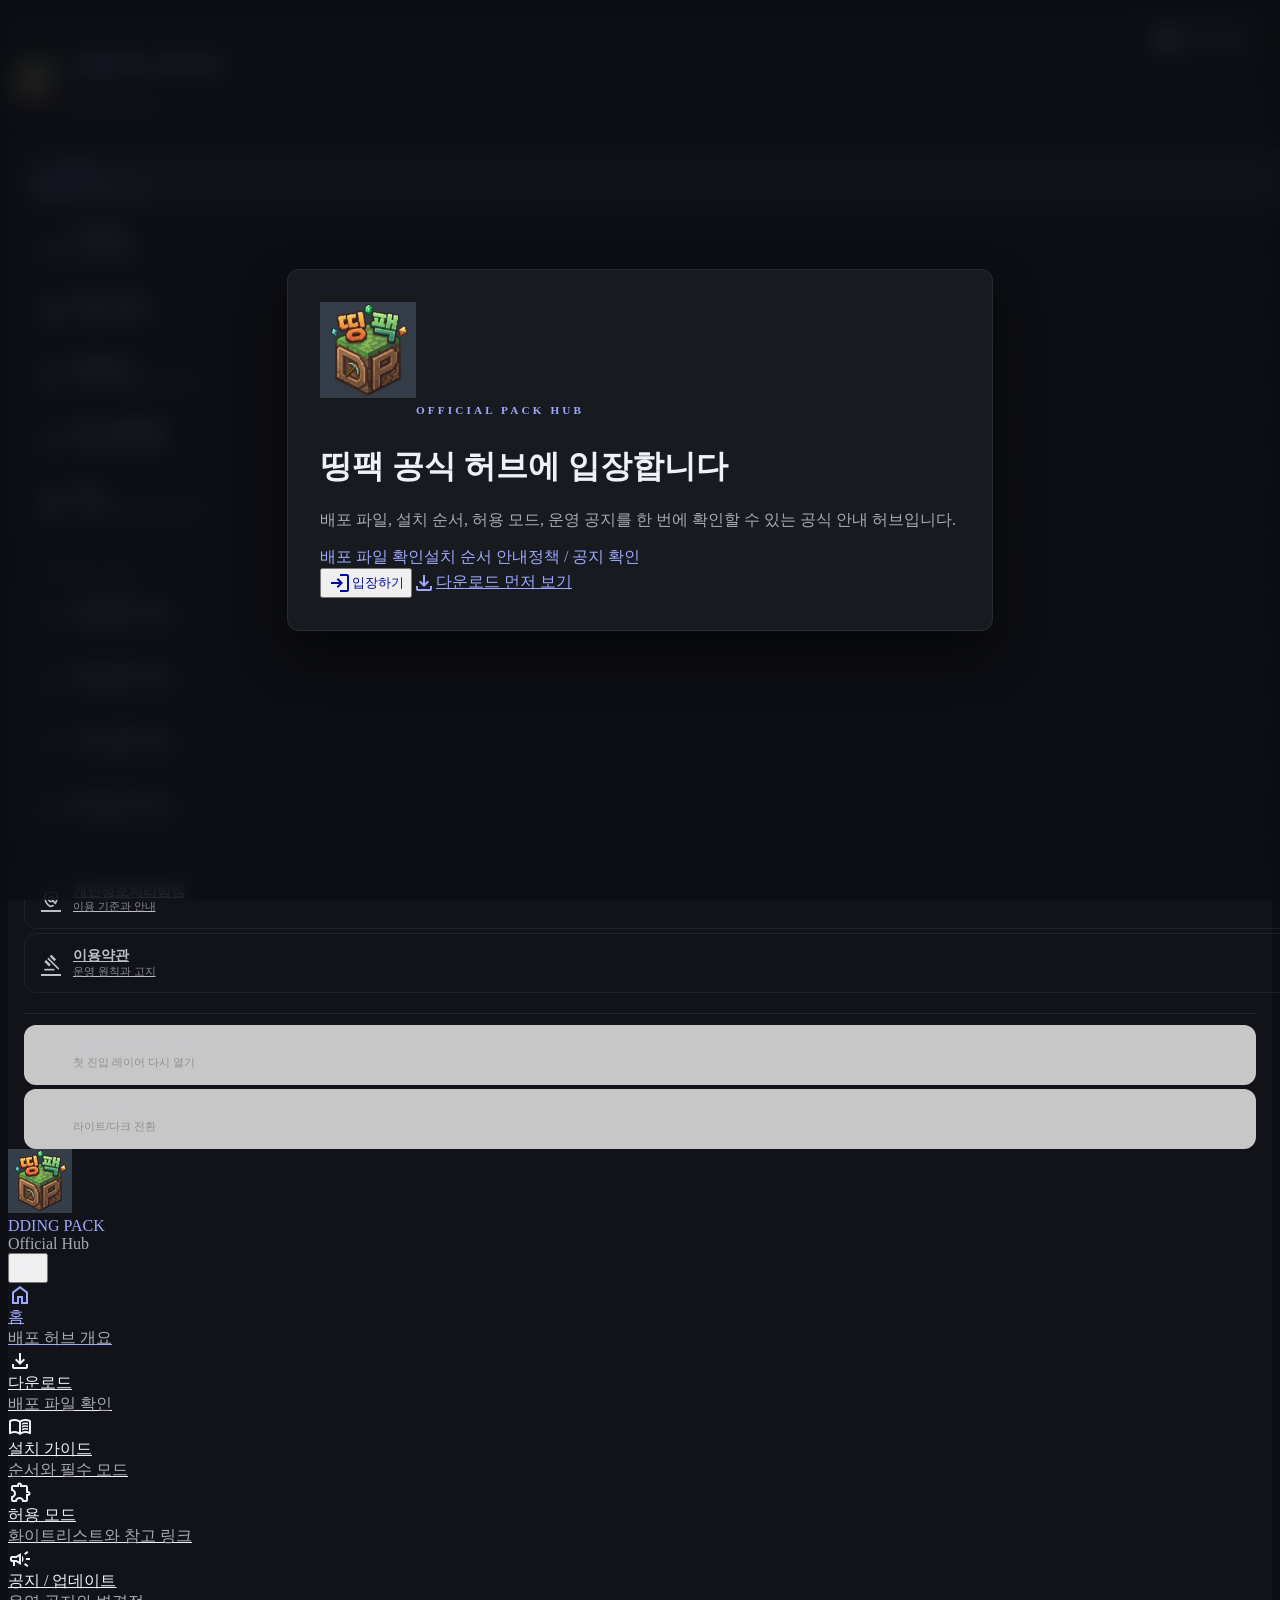
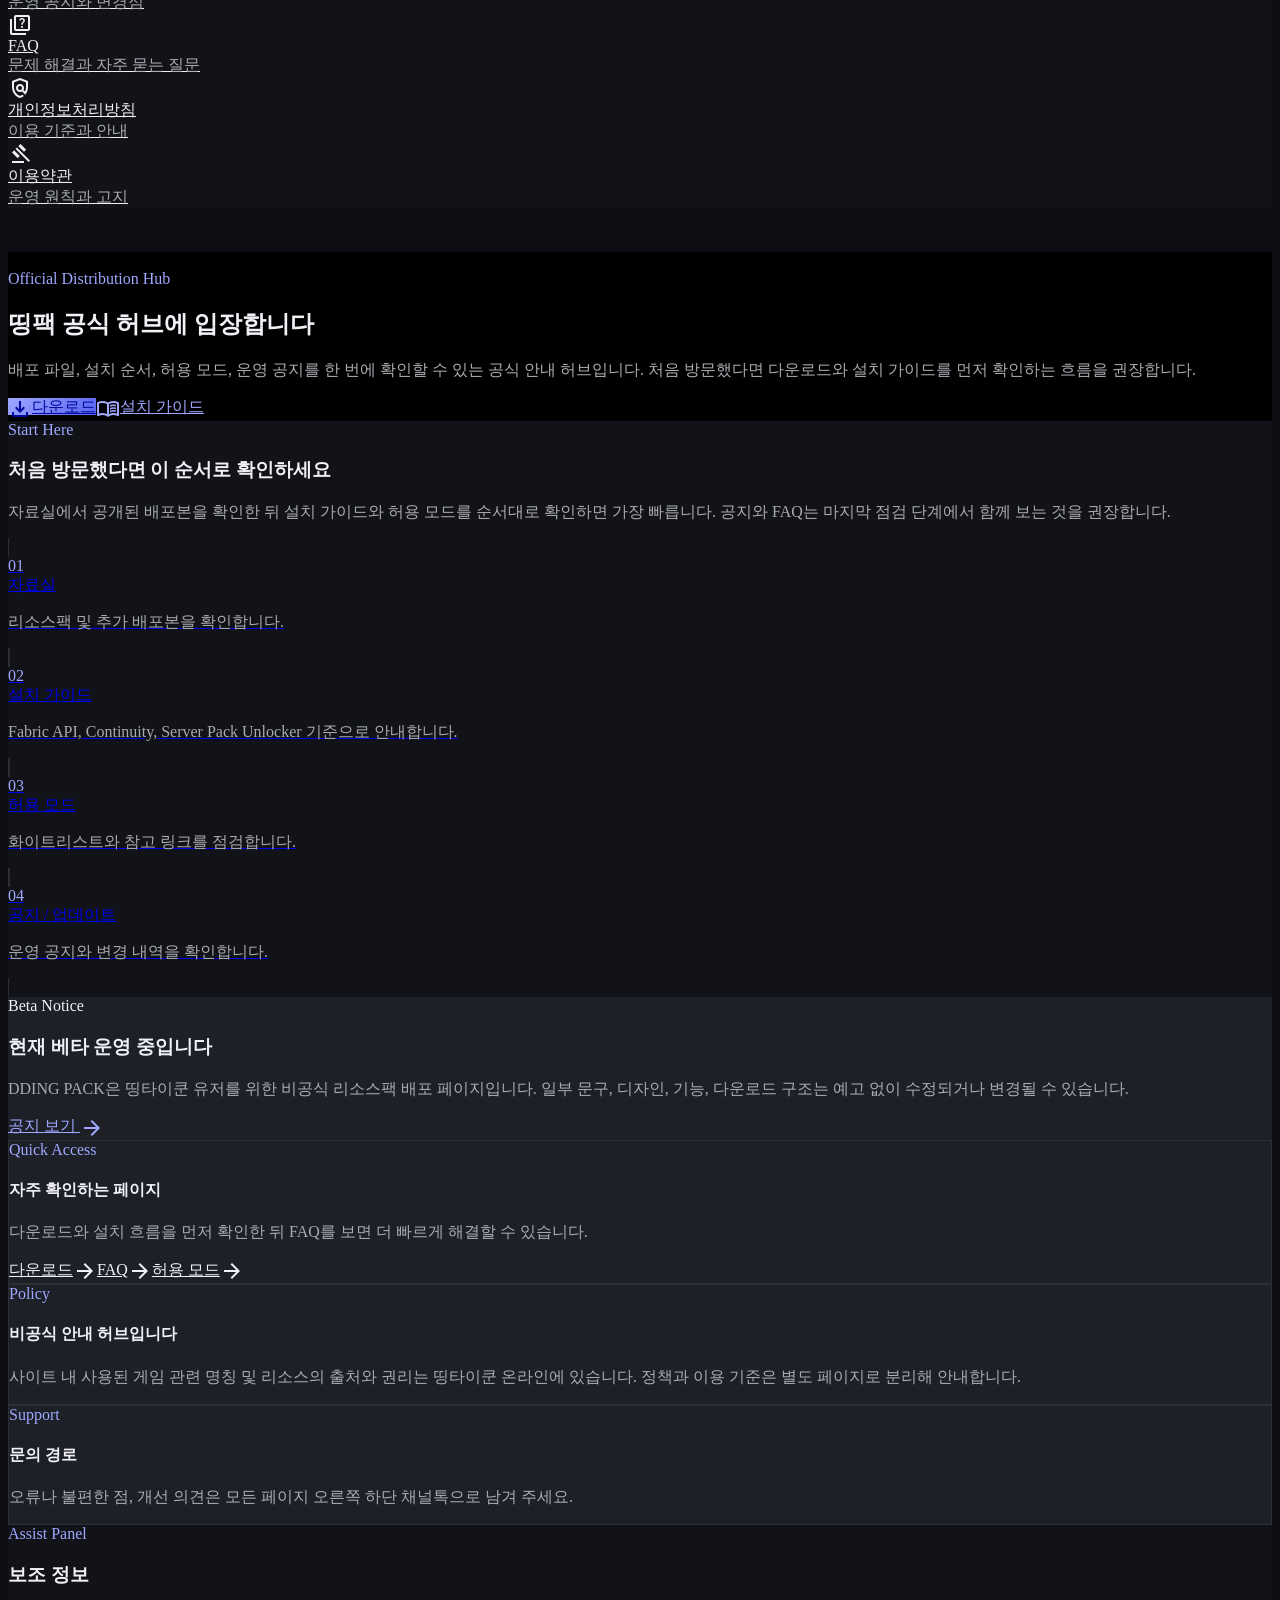
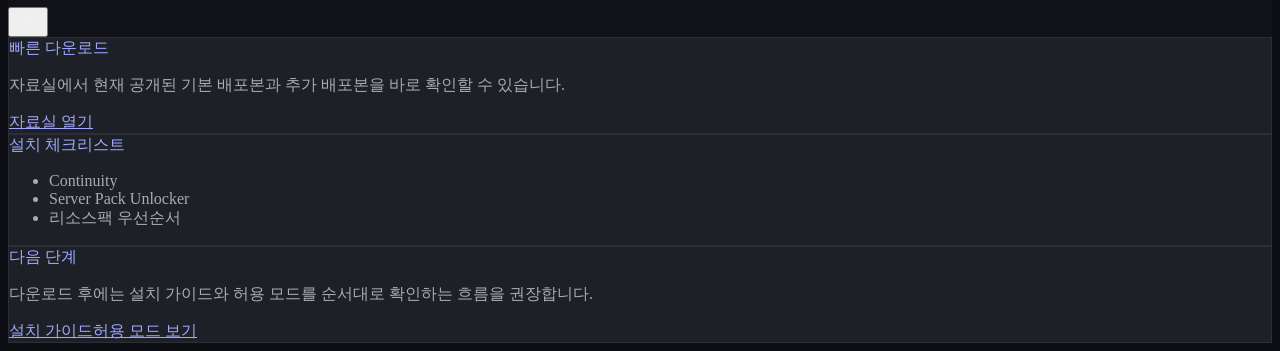
==== commit f0d3161c: "Add files via upload" ====
--- a/index.html
+++ b/index.html
@@ -1,10 +1,53 @@
-<!DOCTYPE html><html lang="ko"><head><meta charset="UTF-8" /><meta name="viewport" content="width=device-width, initial-scale=1, viewport-fit=cover" /><title>홈 · DDING PACK</title><meta name="description" content="띵타이쿤 온라인 유저를 위한 띵팩 공식 배포 허브" /><meta name="theme-color" content="#0a0f16" /><link rel="icon" type="image/png" sizes="32x32" href="assets/branding/favicon-32.png" /><link rel="apple-touch-icon" href="assets/branding/apple-touch-icon.png" /><link rel="stylesheet" href="assets/css/style.css" /></head><body><div class="welcome-overlay" data-welcome-overlay>
-  <div class="welcome-card">
-    <img class="welcome-logo" src="assets/branding/logo-welcome.png" alt="띵팩 로고" />
-    <span class="eyebrow">Official Pack Hub</span>
-    <h1>띵팩 공식 허브에 입장합니다</h1>
-    <p>배포 파일, 설치 순서, 허용 모드, 운영 공지를 한 번에 확인할 수 있는 공식 안내 허브입니다.</p>
-    <div class="welcome-list"><span class="pill">배포 파일 확인</span><span class="pill">설치 순서 안내</span><span class="pill">정책 / 공지 확인</span></div>
-    <div class="welcome-actions"><button class="btn btn-primary" type="button" data-welcome-enter>입장하기</button><a class="btn btn-secondary" href="download.html">다운로드 먼저 보기</a></div>
-  </div>
-</div><div class="toast-area"><div class="toast-card" data-toast><button class="toast-close" type="button" data-toast-close aria-label="안내 닫기">×</button><h3>최신 안내</h3><p>설치 전에는 설치 가이드와 최신 공지를 먼저 확인해 주세요. 파일 적용 전 허용 모드 페이지도 함께 점검하는 것을 권장합니다.</p><div class="toast-actions"><a class="btn-text" href="notice.html">자세히 보기</a></div></div></div><div class="sidebar-backdrop"></div><div class="assist-backdrop" data-assist-backdrop></div><div class="app-shell"><aside class="rail panel-scroll" aria-label="대분류 탐색"><a class="rail-brand" href="index.html" data-rail-key="home" aria-label="DDING PACK 홈"><img src="assets/branding/logo-slot.png" alt="" /></a><a class="rail-link" href="index.html" title="홈" data-rail-key="home"><svg viewBox="0 0 24 24" fill="none" stroke="currentColor" stroke-width="1.8" stroke-linecap="round" stroke-linejoin="round" aria-hidden="true"><path d="M4 10.5 12 4l8 6.5V20H4v-9.5Z"/><path d="M9 20v-5h6v5"/></svg><span class="visually-hidden">홈</span></a><a class="rail-link" href="download.html" title="다운로드" data-rail-key="download"><svg viewBox="0 0 24 24" fill="none" stroke="currentColor" stroke-width="1.8" stroke-linecap="round" stroke-linejoin="round" aria-hidden="true"><path d="M12 4v10"/><path d="m8 10 4 4 4-4"/><path d="M5 19h14"/></svg><span class="visually-hidden">다운로드</span></a><a class="rail-link" href="install-guide.html" title="설치" data-rail-key="guide"><svg viewBox="0 0 24 24" fill="none" stroke="currentColor" stroke-width="1.8" stroke-linecap="round" stroke-linejoin="round" aria-hidden="true"><path d="M7 4h10a2 2 0 0 1 2 2v12a2 2 0 0 1-2 2H7a2 2 0 0 1-2-2V6a2 2 0 0 1 2-2Z"/><path d="M8 8h8M8 12h8M8 16h5"/></svg><span class="visually-hidden">설치</span></a><a class="rail-link" href="allowed-mods.html" title="허용 모드" data-rail-key="mods"><svg viewBox="0 0 24 24" fill="none" stroke="currentColor" stroke-width="1.8" stroke-linecap="round" stroke-linejoin="round" aria-hidden="true"><path d="M12 3 3.5 18h17L12 3Z"/><path d="M12 9v4"/><path d="M12 17h.01"/></svg><span class="visually-hidden">허용 모드</span></a><a class="rail-link" href="notice.html" title="업데이트" data-rail-key="notice"><svg viewBox="0 0 24 24" fill="none" stroke="currentColor" stroke-width="1.8" stroke-linecap="round" stroke-linejoin="round" aria-hidden="true"><path d="M12 6v6l4 2"/><path d="M21 12a9 9 0 1 1-3-6.708"/></svg><span class="visually-hidden">업데이트</span></a><a class="rail-link" href="faq.html" title="FAQ" data-rail-key="faq"><svg viewBox="0 0 24 24" fill="none" stroke="currentColor" stroke-width="1.8" stroke-linecap="round" stroke-linejoin="round" aria-hidden="true"><path d="M12 20h.01"/><path d="M9.09 9a3 3 0 1 1 5.82 1c0 2-3 2-3 4"/></svg><span class="visually-hidden">FAQ</span></a><div class="rail-bottom"><div class="rail-utility-wrap"><button class="rail-utility" type="button" data-welcome-reopen title="웰컴 화면 다시 보기" aria-label="웰컴 화면 다시 보기"><svg viewBox="0 0 24 24" fill="none" stroke="currentColor" stroke-width="1.8" stroke-linecap="round" stroke-linejoin="round" aria-hidden="true"><path d="M3 12a9 9 0 1 0 3-6.708"/><path d="M3 4v5h5"/></svg><span class="visually-hidden">웰컴 화면 다시 보기</span></button><span class="utility-tip">웰컴 화면 다시 보기</span></div><div class="rail-utility-wrap"><button class="rail-utility theme-toggle" type="button" data-theme-toggle title="테마 전환" aria-label="다크 모드"><span class="mode-icon">🌙</span><span class="visually-hidden mode-label">다크 모드</span></button><span class="utility-tip">테마 전환</span></div></div></aside><aside class="sidebar"><div class="sidebar-scroll panel-scroll"><div class="sidebar-head"><div class="sidebar-title">띵팩 공식 허브</div></div><div class="nav-group"><div class="nav-label">메뉴</div><a class="nav-link" href="index.html" data-nav-key="home"><span class="nav-text"><span>소개</span><span class="nav-meta">배포 허브 개요</span></span></a><a class="nav-link" href="download.html" data-nav-key="download"><span class="nav-text"><span>다운로드</span><span class="nav-meta">배포 파일 확인</span></span></a><a class="nav-link" href="install-guide.html" data-nav-key="guide"><span class="nav-text"><span>설치 가이드</span><span class="nav-meta">순서와 필수 모드</span></span></a><a class="nav-link" href="allowed-mods.html" data-nav-key="mods"><span class="nav-text"><span>허용 모드</span><span class="nav-meta">화이트리스트와 참고 링크</span></span></a><a class="nav-link" href="notice.html" data-nav-key="notice"><span class="nav-text"><span>공지 / 업데이트</span><span class="nav-meta">운영 공지와 변경점</span></span></a><a class="nav-link" href="faq.html" data-nav-key="faq"><span class="nav-text"><span>FAQ</span><span class="nav-meta">문제 해결과 자주 묻는 질문</span></span></a></div><div class="nav-group"><div class="nav-label">정책</div><a class="nav-link" href="privacy.html" data-nav-key="privacy"><span class="nav-text"><span>개인정보처리방침</span><span class="nav-meta">운영 정책</span></span></a><a class="nav-link" href="terms.html" data-nav-key="terms"><span class="nav-text"><span>이용약관</span><span class="nav-meta">이용 기준</span></span></a></div><div class="sidebar-mobile-utilities"><div class="nav-label">유틸리티</div><div class="sidebar-mobile-utility-row"><button class="utility-button" type="button" data-welcome-reopen>웰컴 다시 보기</button><button class="utility-button" type="button" data-theme-toggle><span class="mode-icon">🌙</span><span class="mode-label">다크 모드</span></button></div></div></div></aside><section class="content"><header class="content-header"><div class="content-title-wrap"><div class="content-title">띵팩 공식 허브</div></div><div class="content-actions"><button class="panel-toggle" type="button" data-assist-open aria-controls="assist-panel" aria-label="보조 정보 열기"><svg viewBox="0 0 24 24" fill="none" stroke="currentColor" stroke-width="1.8" stroke-linecap="round" stroke-linejoin="round" aria-hidden="true"><path d="M12 6v12"/><path d="M6 12h12"/></svg><span><span>보조 정보</span></button><button class="menu-button" type="button" data-menu-open aria-label="메뉴 열기">메뉴</button></div></header><main class="main-scroll panel-scroll"><div class="main-inner"><section class="hero-card"><div class="hero-top"><div class="hero-copy"><span class="eyebrow">Official Distribution Hub</span><h1>배포 파일과 설치 흐름을 먼저 이해할 수 있도록 정리했습니다</h1><p class="lead">처음 방문했다면 다운로드와 설치 가이드를 먼저 확인하고, 이후 허용 모드와 운영 공지를 순서대로 살펴보는 흐름을 권장합니다.</p><div class="hero-actions"><a class="btn btn-primary" href="download.html">다운로드</a><a class="btn btn-secondary" href="install-guide.html">설치 가이드</a></div><div class="hero-pills"><span class="pill">다운로드 중심</span><span class="pill">설치 우선 흐름</span><span class="pill">정책 분리 구조</span></div></div><div class="hero-side"><div class="stat-card"><strong>v1.0.0</strong><span>현재 공개된 기본 배포본 기준입니다.</span></div><div class="stat-card"><strong>3단계 확인</strong><span>다운로드 → 설치 → 허용 모드 순으로 확인하면 가장 빠릅니다.</span></div><div class="stat-card"><strong>공식 안내 허브</strong><span>자료실, 정책, 공지를 페이지별로 분리했습니다.</span></div></div></div></section><section class="section-block grid-2"><article class="section-card"><div class="section-head"><div><h2>처음 방문했다면</h2><p>가장 필요한 동선만 남겨 헷갈리지 않도록 정리했습니다.</p></div></div><div class="card-stack"><div class="link-row"><div><strong>1. 배포 파일 확인</strong><p>실제로 받을 수 있는 파일과 준비 중인 항목을 구분해 확인합니다.</p></div><a class="btn btn-secondary" href="download.html">열기</a></div><div class="link-row"><div><strong>2. 설치 가이드 확인</strong><p>Fabric API, Continuity, Server Pack Unlocker 기준으로 정리했습니다.</p></div><a class="btn btn-secondary" href="install-guide.html">확인</a></div><div class="link-row"><div><strong>3. 허용 모드 점검</strong><p>설치 전 허용 모드와 외부 참고 링크를 함께 확인해 주세요.</p></div><a class="btn-text" href="allowed-mods.html">확인</a></div></div></article><article class="section-card"><div class="section-head"><div><h2>운영 안내</h2><p>홈에서는 핵심 흐름만 보여주고, 세부 내용은 전용 페이지로 분리했습니다.</p></div></div><div class="info-box">베타 운영 중인 안내 허브입니다. 처음 방문했다면 다운로드와 설치 가이드를 먼저 보고, 그다음 허용 모드와 공지를 확인해 주세요.</div><div class="card-stack" style="margin-top:14px;"><div class="link-row"><div><strong>최신 공지</strong><p>현재는 베타 오픈 공지가 가장 먼저 확인해야 할 운영 안내입니다.</p></div><a class="btn-text" href="notice.html">보기</a></div><div class="link-row"><div><strong>문제 해결 FAQ</strong><p>설치 오류와 자주 묻는 질문은 별도 FAQ 페이지에서 바로 확인할 수 있습니다.</p></div><a class="btn-text" href="faq.html">열기</a></div></div></article></section></div></main></section><aside class="assist" id="assist-panel" aria-label="보조 정보 패널"><div class="assist-panel-head"><div><div class="assist-title">보조 정보</div><p>필요할 때만 확인하는 보조 패널입니다.</p></div><button class="assist-close" type="button" data-assist-close aria-label="보조 정보 닫기">×</button></div><div class="assist-scroll panel-scroll"><div class="assist-card"><h3>빠른 다운로드</h3><p>자료실 페이지에서 현재 공개된 기본 리소스팩을 바로 확인할 수 있습니다.</p><a class="btn btn-primary" href="download.html">자료실 열기</a></div><div class="assist-card"><h3>설치 체크리스트</h3><ul><li>Fabric API 설치</li><li>Continuity 설치</li><li>Server Pack Unlocker 설치</li><li>리소스팩 우선순서 확인</li></ul></div><div class="assist-card"><h3>다음 단계</h3><p>설치가 목적이라면 다운로드와 설치 가이드를 먼저 보고, 정책 확인이 필요하다면 허용 모드와 공지를 이어서 확인해 주세요.</p></div></div></aside></div><script src="assets/js/site.js"></script></body></html>+<!DOCTYPE html>
+<html class="dark" lang="ko"><head>
+<meta charset="utf-8"/>
+<meta content="width=device-width, initial-scale=1.0, viewport-fit=cover" name="viewport"/>
+<meta content="#0c0e13" name="theme-color"/>
+<link href="assets/branding/favicon-32.png" rel="icon" sizes="32x32" type="image/png"/>
+<link href="assets/branding/apple-touch-icon.png" rel="apple-touch-icon"/>
+<script src="https://cdn.tailwindcss.com?plugins=forms,container-queries"></script>
+<link href="https://fonts.googleapis.com" rel="preconnect"/>
+<link crossorigin="" href="https://fonts.gstatic.com" rel="preconnect"/>
+<link href="https://fonts.googleapis.com/css2?family=Inter:wght@300;400;500;600;700&amp;family=Manrope:wght@400;600;700;800&amp;display=swap" rel="stylesheet"/>
+<link href="https://fonts.googleapis.com/css2?family=Material+Symbols+Outlined:wght,FILL@100..700,0..1&amp;display=swap" rel="stylesheet"/>
+<script>
+  tailwind.config = {
+    darkMode: 'class',
+    theme: { extend: {
+      colors: {
+        "on-primary-container": "#00087d","on-surface-variant": "#aaabb1","on-surface": "#f0f0f7","tertiary-fixed-dim": "#87f09f",
+        "surface": "#0c0e13","on-secondary-fixed-variant": "#585c63","secondary": "#dfe2eb","primary-fixed": "#8e98ff",
+        "secondary-dim": "#d1d4dd","secondary-fixed-dim": "#d1d4dd","error": "#ff6e84","surface-container": "#171a1f",
+        "primary": "#9fa7ff","on-primary-fixed-variant": "#000b98","surface-bright": "#292c33","outline-variant": "#46484d",
+        "on-tertiary-container": "#00632e","secondary-fixed": "#dfe2eb","surface-container-low": "#111318","on-tertiary-fixed-variant": "#006e34",
+        "on-secondary-container": "#cdd0d9","tertiary": "#deffdf","error-dim": "#d73357","outline": "#74757b",
+        "surface-dim": "#0c0e13","surface-container-highest": "#23262c","inverse-primary": "#404dda","surface-container-high": "#1d2026",
+        "tertiary-fixed": "#95ffac","on-tertiary": "#006c33","background": "#0c0e13","error-container": "#a70138",
+        "on-error-container": "#ffb2b9","tertiary-dim": "#87f09f","on-error": "#490013","surface-variant": "#23262c",
+        "surface-tint": "#9fa7ff","on-tertiary-fixed": "#004e23","on-secondary-fixed": "#3b3f46","primary-container": "#8e98ff",
+        "inverse-on-surface": "#53555a","on-primary-fixed": "#000000","primary-fixed-dim": "#7d88ff","tertiary-container": "#95ffac",
+        "on-primary": "#000c9f","on-secondary": "#4e5259","secondary-container": "#43474e","primary-dim": "#5764f1",
+        "inverse-surface": "#f9f9ff","surface-container-lowest": "#000000","on-background": "#f0f0f7"
+      },
+      borderRadius: { DEFAULT: '0.125rem', lg: '0.25rem', xl: '0.5rem', full: '0.75rem' },
+      fontFamily: { headline: ['Manrope'], body: ['Inter'], label: ['Inter'] }
+    }}
+  }
+</script>
+<style>
+.material-symbols-outlined{font-variation-settings:'FILL' 0,'wght' 400,'GRAD' 0,'opsz' 24;vertical-align:middle}
+body{min-height:max(884px,100dvh)}
+.glass-panel{background:rgba(23,26,31,.6);backdrop-filter:blur(20px)}
+.ghost-border{border:1px solid rgba(70,72,77,.15)}
+.step-gradient{background:linear-gradient(135deg,#9fa7ff 0%,#5764f1 100%)}
+</style>
+<link href="assets/css/theme.css" rel="stylesheet"/>
+<title>홈 · DDING PACK</title><meta content="띵타이쿤 온라인 유저를 위한 띵팩 공식 배포 허브" name="description"/></head><body class="bg-background text-on-surface font-body selection:bg-primary/30 selection:text-primary"><div class="welcome-overlay"><div class="welcome-card"><img alt="띵팩 로고" src="assets/branding/logo-welcome.png"/><span class="eyebrow">Official Pack Hub</span><h1 class="font-headline text-4xl font-extrabold tracking-tighter mb-4">띵팩 공식 허브에 입장합니다</h1><p class="text-on-surface-variant text-sm leading-relaxed mb-6">배포 파일, 설치 순서, 허용 모드, 운영 공지를 한 번에 확인할 수 있는 공식 안내 허브입니다.</p><div class="flex flex-wrap gap-3 mb-6"><span class="px-3 py-2 bg-primary/10 text-primary rounded-full text-[10px] font-bold tracking-widest uppercase">배포 파일 확인</span><span class="px-3 py-2 bg-primary/10 text-primary rounded-full text-[10px] font-bold tracking-widest uppercase">설치 순서 안내</span><span class="px-3 py-2 bg-primary/10 text-primary rounded-full text-[10px] font-bold tracking-widest uppercase">정책 / 공지 확인</span></div><div class="flex flex-wrap gap-3"><button class="px-8 py-3 bg-gradient-to-r from-primary to-primary-dim text-on-primary font-bold rounded-md flex items-center gap-2" data-welcome-enter=""><span class="material-symbols-outlined text-sm">login</span>입장하기</button><a class="px-8 py-3 border border-outline-variant/20 text-primary font-bold rounded-md flex items-center gap-2" href="download.html"><span class="material-symbols-outlined text-sm">download</span>다운로드 먼저 보기</a></div></div></div><button class="menu-fab md:hidden" data-mobile-menu="" type="button"><span class="material-symbols-outlined">menu</span></button><button aria-label="보조 정보 열기" class="assist-fab" data-assist-open="" type="button"><span class="material-symbols-outlined">dashboard_customize</span><span class="assist-fab-label">보조 정보</span></button><aside class="site-sidebar hidden md:flex h-full w-72 fixed left-0 top-0 border-r border-outline-variant/15 bg-surface-container-low z-[60] flex-col gap-2 overflow-y-auto py-5">
+<div class="px-5 mb-5 pt-4"><div class="brand-wrap"><div class="brand-mark"><img alt="띵팩 로고" class="brand-mark-img" src="assets/branding/logo-sidebar.png"/></div><div><h2 class="font-headline font-extrabold text-primary text-2xl tracking-tighter uppercase">DDING PACK</h2><p class="text-[10px] text-on-surface-variant tracking-[0.3em] font-medium mt-1 uppercase">Official Hub</p></div></div></div>
+<nav class="site-nav"><a class="nav-item is-current" href="index.html"><span class="material-symbols-outlined">home</span><div class="flex-1 min-w-0"><div class="font-medium text-sm tracking-wide">홈</div><div class="text-[11px] text-on-surface-variant leading-relaxed">배포 허브 개요</div></div></a><a class="nav-item" href="download.html"><span class="material-symbols-outlined">download</span><div class="flex-1 min-w-0"><div class="font-medium text-sm tracking-wide">다운로드</div><div class="text-[11px] text-on-surface-variant leading-relaxed">배포 파일 확인</div></div></a><a class="nav-item" href="install-guide.html"><span class="material-symbols-outlined">menu_book</span><div class="flex-1 min-w-0"><div class="font-medium text-sm tracking-wide">설치 가이드</div><div class="text-[11px] text-on-surface-variant leading-relaxed">순서와 필수 모드</div></div></a><a class="nav-item" href="allowed-mods.html"><span class="material-symbols-outlined">extension</span><div class="flex-1 min-w-0"><div class="font-medium text-sm tracking-wide">허용 모드</div><div class="text-[11px] text-on-surface-variant leading-relaxed">화이트리스트와 참고 링크</div></div></a><a class="nav-item" href="notice.html"><span class="material-symbols-outlined">campaign</span><div class="flex-1 min-w-0"><div class="font-medium text-sm tracking-wide">공지 / 업데이트</div><div class="text-[11px] text-on-surface-variant leading-relaxed">운영 공지와 변경점</div></div></a><a class="nav-item" href="faq.html"><span class="material-symbols-outlined">quiz</span><div class="flex-1 min-w-0"><div class="font-medium text-sm tracking-wide">FAQ</div><div class="text-[11px] text-on-surface-variant leading-relaxed">문제 해결과 자주 묻는 질문</div></div></a><div class="nav-divider"></div><div class="nav-section-label"><div class="text-[10px] uppercase tracking-[0.25em] text-on-surface-variant font-bold">Coming Soon</div></div><div class="nav-item is-soon"><span class="material-symbols-outlined text-on-surface-variant">diamond</span><div class="flex-1 min-w-0"><div class="flex items-center gap-2"><span class="font-medium text-sm tracking-wide text-on-secondary-container">채광 전문가</span><span class="px-2 py-0.5 rounded-full bg-secondary-container text-on-secondary-container text-[10px] font-bold tracking-widest uppercase">Soon</span></div><div class="text-[11px] text-on-surface-variant leading-relaxed">광물 특화 허브 준비 중</div></div></div><div class="nav-item is-soon"><span class="material-symbols-outlined text-on-surface-variant">potted_plant</span><div class="flex-1 min-w-0"><div class="flex items-center gap-2"><span class="font-medium text-sm tracking-wide text-on-secondary-container">재배 전문가</span><span class="px-2 py-0.5 rounded-full bg-secondary-container text-on-secondary-container text-[10px] font-bold tracking-widest uppercase">Soon</span></div><div class="text-[11px] text-on-surface-variant leading-relaxed">작물 특화 허브 준비 중</div></div></div><div class="nav-item is-soon"><span class="material-symbols-outlined text-on-surface-variant">sports_martial_arts</span><div class="flex-1 min-w-0"><div class="flex items-center gap-2"><span class="font-medium text-sm tracking-wide text-on-secondary-container">사냥 전문가</span><span class="px-2 py-0.5 rounded-full bg-secondary-container text-on-secondary-container text-[10px] font-bold tracking-widest uppercase">Soon</span></div><div class="text-[11px] text-on-surface-variant leading-relaxed">전투 특화 허브 준비 중</div></div></div><div class="nav-item is-soon"><span class="material-symbols-outlined text-on-surface-variant">sailing</span><div class="flex-1 min-w-0"><div class="flex items-center gap-2"><span class="font-medium text-sm tracking-wide text-on-secondary-container">해양 전문가</span><span class="px-2 py-0.5 rounded-full bg-secondary-container text-on-secondary-container text-[10px] font-bold tracking-widest uppercase">Soon</span></div><div class="text-[11px] text-on-surface-variant leading-relaxed">해양 특화 허브 준비 중</div></div></div><div class="nav-divider"></div><a class="nav-item is-policy" href="privacy.html"><span class="material-symbols-outlined">policy</span><div class="flex-1 min-w-0"><div class="font-medium text-sm tracking-wide">개인정보처리방침</div><div class="text-[11px] text-on-surface-variant leading-relaxed">이용 기준과 안내</div></div></a><a class="nav-item is-policy" href="terms.html"><span class="material-symbols-outlined">gavel</span><div class="flex-1 min-w-0"><div class="font-medium text-sm tracking-wide">이용약관</div><div class="text-[11px] text-on-surface-variant leading-relaxed">운영 원칙과 고지</div></div></a><div class="nav-utilities"><button class="nav-item utility-item" data-reopen-welcome=""><span class="material-symbols-outlined">replay</span><div><div class="font-medium text-sm tracking-wide">웰컴 화면 다시 보기</div><div class="text-[11px] text-on-surface-variant">첫 진입 레이어 다시 열기</div></div></button><button class="nav-item utility-item" data-theme-toggle=""><span class="material-symbols-outlined" data-theme-icon="">dark_mode</span><div><div class="font-medium text-sm tracking-wide" data-theme-label="">다크 모드</div><div class="text-[11px] text-on-surface-variant">라이트/다크 전환</div></div></button></div></nav></aside>
+<div class="mobile-drawer fixed inset-0 z-[70] hidden" data-mobile-drawer=""><div class="absolute inset-0 bg-black/50" data-mobile-close=""></div><div class="absolute inset-y-0 left-0 w-[min(88vw,320px)] bg-surface-container-low border-r border-outline-variant/15 p-6 overflow-y-auto"><div class="flex items-center justify-between pt-4 mb-8"><div class="flex items-center gap-3"><img alt="" class="w-10 h-10 rounded-lg" src="assets/branding/logo-slot.png"/><div><div class="font-headline font-extrabold tracking-tighter text-primary uppercase">DDING PACK</div><div class="text-[10px] uppercase tracking-[0.25em] text-on-surface-variant">Official Hub</div></div></div><button class="text-on-surface" data-mobile-close=""><span class="material-symbols-outlined">close</span></button></div><nav class="flex flex-col gap-2"><a class="flex items-center gap-3 px-4 py-3 bg-primary/10 text-primary border-l-4 border-primary font-bold translate-x-1 duration-200" href="index.html"><span class="material-symbols-outlined">home</span><div class="flex-1 min-w-0"><div class="font-medium text-sm tracking-wide">홈</div><div class="text-[11px] text-on-surface-variant leading-relaxed">배포 허브 개요</div></div></a><a class="flex items-center gap-3 px-4 py-3 text-on-secondary-container opacity-70 hover:bg-surface-container hover:opacity-100 transition-all group" href="download.html"><span class="material-symbols-outlined">download</span><div class="flex-1 min-w-0"><div class="font-medium text-sm tracking-wide">다운로드</div><div class="text-[11px] text-on-surface-variant leading-relaxed">배포 파일 확인</div></div></a><a class="flex items-center gap-3 px-4 py-3 text-on-secondary-container opacity-70 hover:bg-surface-container hover:opacity-100 transition-all group" href="install-guide.html"><span class="material-symbols-outlined">menu_book</span><div class="flex-1 min-w-0"><div class="font-medium text-sm tracking-wide">설치 가이드</div><div class="text-[11px] text-on-surface-variant leading-relaxed">순서와 필수 모드</div></div></a><a class="flex items-center gap-3 px-4 py-3 text-on-secondary-container opacity-70 hover:bg-surface-container hover:opacity-100 transition-all group" href="allowed-mods.html"><span class="material-symbols-outlined">extension</span><div class="flex-1 min-w-0"><div class="font-medium text-sm tracking-wide">허용 모드</div><div class="text-[11px] text-on-surface-variant leading-relaxed">화이트리스트와 참고 링크</div></div></a><a class="flex items-center gap-3 px-4 py-3 text-on-secondary-container opacity-70 hover:bg-surface-container hover:opacity-100 transition-all group" href="notice.html"><span class="material-symbols-outlined">campaign</span><div class="flex-1 min-w-0"><div class="font-medium text-sm tracking-wide">공지 / 업데이트</div><div class="text-[11px] text-on-surface-variant leading-relaxed">운영 공지와 변경점</div></div></a><a class="flex items-center gap-3 px-4 py-3 text-on-secondary-container opacity-70 hover:bg-surface-container hover:opacity-100 transition-all group" href="faq.html"><span class="material-symbols-outlined">quiz</span><div class="flex-1 min-w-0"><div class="font-medium text-sm tracking-wide">FAQ</div><div class="text-[11px] text-on-surface-variant leading-relaxed">문제 해결과 자주 묻는 질문</div></div></a><a class="flex items-center gap-3 px-4 py-3 text-on-secondary-container opacity-70 hover:bg-surface-container hover:opacity-100 transition-all group" href="privacy.html"><span class="material-symbols-outlined">policy</span><div class="flex-1 min-w-0"><div class="font-medium text-sm tracking-wide">개인정보처리방침</div><div class="text-[11px] text-on-surface-variant leading-relaxed">이용 기준과 안내</div></div></a><a class="flex items-center gap-3 px-4 py-3 text-on-secondary-container opacity-70 hover:bg-surface-container hover:opacity-100 transition-all group" href="terms.html"><span class="material-symbols-outlined">gavel</span><div class="flex-1 min-w-0"><div class="font-medium text-sm tracking-wide">이용약관</div><div class="text-[11px] text-on-surface-variant leading-relaxed">운영 원칙과 고지</div></div></a></nav></div></div><main class="md:pl-72 min-h-screen"><div class="pt-8 px-6 md:px-12 pb-20 max-w-7xl mx-auto">
+<section class="relative rounded-xl overflow-hidden mb-16 h-[500px] flex items-center bg-surface-container-lowest">
+<div class="absolute inset-0 z-0 opacity-40"><img alt="" class="w-full h-full object-cover grayscale" src="https://lh3.googleusercontent.com/aida-public/[base64]"/><div class="absolute inset-0 bg-gradient-to-r from-background via-background/70 to-transparent"></div></div>
+<div class="relative z-10 p-8 md:p-16 max-w-3xl"><div class="flex items-center gap-3 mb-6"><span class="h-[2px] w-12 bg-primary"></span><span class="font-label text-xs font-bold text-primary tracking-[0.4em] uppercase">Official Distribution Hub</span></div><h1 class="font-headline text-4xl md:text-6xl font-extrabold text-on-surface tracking-tighter mb-6">띵팩 공식 허브에 입장합니다</h1><p class="text-on-surface-variant text-lg leading-relaxed mb-8">배포 파일, 설치 순서, 허용 모드, 운영 공지를 한 번에 확인할 수 있는 공식 안내 허브입니다. 처음 방문했다면 다운로드와 설치 가이드를 먼저 확인하는 흐름을 권장합니다.</p><div class="flex flex-wrap gap-4"><a class="px-8 py-4 step-gradient text-on-primary font-bold rounded-md flex items-center gap-2 shadow-[0_8px_16px_rgba(159,167,255,0.2)] hover:scale-[1.02] active:scale-95 transition-all" href="download.html"><span class="material-symbols-outlined text-sm">download</span>다운로드</a><a class="px-8 py-4 border border-outline-variant/20 text-primary font-bold rounded-md flex items-center gap-2 hover:border-primary/50 transition-all" href="install-guide.html"><span class="material-symbols-outlined text-sm">menu_book</span>설치 가이드</a></div></div></section>
+<div class="grid grid-cols-1 md:grid-cols-12 gap-6 mb-16"><div class="md:col-span-8 bg-surface-container-low rounded-xl border border-outline-variant/15 overflow-hidden relative"><div class="absolute top-0 left-0 w-1 h-full bg-primary"></div><div class="p-8"><span class="px-3 py-1 bg-primary/10 text-primary rounded-full text-[10px] font-bold tracking-widest uppercase mb-4 inline-block">Start Here</span><h3 class="text-3xl font-headline font-bold tracking-tighter mb-4">처음 방문했다면 이 순서로 확인하세요</h3><p class="text-on-surface-variant text-sm leading-relaxed max-w-2xl mb-8">자료실에서 공개된 배포본을 확인한 뒤 설치 가이드와 허용 모드를 순서대로 확인하면 가장 빠릅니다. 공지와 FAQ는 마지막 점검 단계에서 함께 보는 것을 권장합니다.</p><div class="grid sm:grid-cols-2 gap-4"><a class="bg-surface-container-high p-5 rounded-lg ghost-border hover:border-primary/30 transition-colors" href="download.html"><div class="text-primary text-[10px] uppercase tracking-[0.2em] mb-2">01</div><div class="font-headline text-xl font-bold mb-1">자료실</div><p class="text-on-surface-variant text-sm">리소스팩 및 추가 배포본을 확인합니다.</p></a><a class="bg-surface-container-high p-5 rounded-lg ghost-border hover:border-primary/30 transition-colors" href="install-guide.html"><div class="text-primary text-[10px] uppercase tracking-[0.2em] mb-2">02</div><div class="font-headline text-xl font-bold mb-1">설치 가이드</div><p class="text-on-surface-variant text-sm">Fabric API, Continuity, Server Pack Unlocker 기준으로 안내합니다.</p></a><a class="bg-surface-container-high p-5 rounded-lg ghost-border hover:border-primary/30 transition-colors" href="allowed-mods.html"><div class="text-primary text-[10px] uppercase tracking-[0.2em] mb-2">03</div><div class="font-headline text-xl font-bold mb-1">허용 모드</div><p class="text-on-surface-variant text-sm">화이트리스트와 참고 링크를 점검합니다.</p></a><a class="bg-surface-container-high p-5 rounded-lg ghost-border hover:border-primary/30 transition-colors" href="notice.html"><div class="text-primary text-[10px] uppercase tracking-[0.2em] mb-2">04</div><div class="font-headline text-xl font-bold mb-1">공지 / 업데이트</div><p class="text-on-surface-variant text-sm">운영 공지와 변경 내역을 확인합니다.</p></a></div></div></div><div class="md:col-span-4 bg-surface-container-high rounded-xl border border-outline-variant/15 p-8"><span class="px-3 py-1 bg-tertiary/10 text-tertiary-fixed-dim rounded-full text-[10px] font-bold tracking-widest uppercase mb-4 inline-block">Beta Notice</span><h3 class="text-xl font-headline font-bold mb-3">현재 베타 운영 중입니다</h3><p class="text-on-surface-variant text-sm leading-relaxed mb-6">DDING PACK은 띵타이쿤 유저를 위한 비공식 리소스팩 배포 페이지입니다. 일부 문구, 디자인, 기능, 다운로드 구조는 예고 없이 수정되거나 변경될 수 있습니다.</p><a class="text-xs font-bold text-primary flex items-center gap-1 uppercase tracking-widest" href="notice-beta-open.html">공지 보기 <span class="material-symbols-outlined text-xs">arrow_forward</span></a></div></div>
+<div class="grid grid-cols-1 md:grid-cols-3 gap-6"><div class="bg-surface-container-high rounded-xl p-6 ghost-border"><div class="text-[10px] tracking-[0.25em] uppercase text-primary mb-3 font-bold">Quick Access</div><h4 class="font-headline text-2xl font-bold mb-3">자주 확인하는 페이지</h4><p class="text-sm text-on-surface-variant mb-6">다운로드와 설치 흐름을 먼저 확인한 뒤 FAQ를 보면 더 빠르게 해결할 수 있습니다.</p><div class="space-y-3"><a class="flex items-center justify-between text-sm text-on-surface hover:text-primary" href="download.html"><span>다운로드</span><span class="material-symbols-outlined text-sm">arrow_forward</span></a><a class="flex items-center justify-between text-sm text-on-surface hover:text-primary" href="faq.html"><span>FAQ</span><span class="material-symbols-outlined text-sm">arrow_forward</span></a><a class="flex items-center justify-between text-sm text-on-surface hover:text-primary" href="allowed-mods.html"><span>허용 모드</span><span class="material-symbols-outlined text-sm">arrow_forward</span></a></div></div><div class="bg-surface-container-high rounded-xl p-6 ghost-border"><div class="text-[10px] tracking-[0.25em] uppercase text-primary mb-3 font-bold">Policy</div><h4 class="font-headline text-2xl font-bold mb-3">비공식 안내 허브입니다</h4><p class="text-sm text-on-surface-variant">사이트 내 사용된 게임 관련 명칭 및 리소스의 출처와 권리는 띵타이쿤 온라인에 있습니다. 정책과 이용 기준은 별도 페이지로 분리해 안내합니다.</p></div><div class="bg-surface-container-high rounded-xl p-6 ghost-border"><div class="text-[10px] tracking-[0.25em] uppercase text-primary mb-3 font-bold">Support</div><h4 class="font-headline text-2xl font-bold mb-3">문의 경로</h4><p class="text-sm text-on-surface-variant">오류나 불편한 점, 개선 의견은 모든 페이지 오른쪽 하단 채널톡으로 남겨 주세요.</p></div></div></div></main><div class="fixed inset-0 z-[80] hidden" data-assist=""><div class="absolute inset-0 bg-black/50" data-assist-close=""></div><aside class="absolute right-0 top-0 h-full w-[min(92vw,380px)] bg-surface-container-low border-l border-outline-variant/15 p-6 overflow-y-auto"><div class="flex items-center justify-between mb-8 pt-16 md:pt-20"><div><div class="text-[10px] uppercase tracking-[0.25em] text-primary font-bold">Assist Panel</div><h3 class="font-headline text-2xl font-bold">보조 정보</h3></div><button class="text-on-surface" data-assist-close=""><span class="material-symbols-outlined">close</span></button></div><div class="space-y-5"><div class="bg-surface-container-high rounded-xl p-5 ghost-border"><div class="text-[10px] uppercase tracking-[0.2em] text-primary font-bold mb-2">빠른 다운로드</div><p class="text-sm text-on-surface-variant mb-4">자료실에서 현재 공개된 기본 배포본과 추가 배포본을 바로 확인할 수 있습니다.</p><a class="text-xs font-bold text-primary uppercase tracking-widest" href="download.html">자료실 열기</a></div><div class="bg-surface-container-high rounded-xl p-5 ghost-border"><div class="text-[10px] uppercase tracking-[0.2em] text-primary font-bold mb-2">설치 체크리스트</div><ul class="space-y-3 text-sm text-on-surface-variant"><li>Continuity</li><li>Server Pack Unlocker</li><li>리소스팩 우선순서</li></ul></div><div class="bg-surface-container-high rounded-xl p-5 ghost-border"><div class="text-[10px] uppercase tracking-[0.2em] text-primary font-bold mb-2">다음 단계</div><p class="text-sm text-on-surface-variant mb-4">다운로드 후에는 설치 가이드와 허용 모드를 순서대로 확인하는 흐름을 권장합니다.</p><div class="flex flex-col gap-3"><a class="text-xs font-bold text-primary uppercase tracking-widest" href="install-guide.html">설치 가이드</a><a class="text-xs font-bold text-primary uppercase tracking-widest" href="allowed-mods.html">허용 모드 보기</a></div></div></div></aside></div><script src="assets/js/site.js"></script></body></html>
--- a/assets/css/theme.css
+++ b/assets/css/theme.css
@@ -0,0 +1,250 @@
+
+.site-sidebar{scrollbar-width:thin;scrollbar-color:#46484d transparent}
+.site-sidebar::-webkit-scrollbar{width:4px}
+.site-sidebar::-webkit-scrollbar-thumb{background:#46484d;border-radius:999px}
+.mobile-drawer.show{display:block}
+.welcome-overlay{position:fixed;inset:0;z-index:90;display:none;align-items:center;justify-content:center;background:rgba(12,14,19,.78);backdrop-filter:blur(12px);padding:24px}
+.welcome-overlay.show{display:flex}
+.welcome-card{width:min(640px,100%);background:#171a1f;border:1px solid rgba(70,72,77,.15);border-radius:.75rem;padding:2rem;box-shadow:0 24px 48px rgba(0,0,0,.45);text-align:left}
+.welcome-card img{width:96px;height:96px;object-fit:contain;margin-bottom:1rem}
+.welcome-card .eyebrow{display:inline-block;margin-bottom:.5rem;color:#9fa7ff;font-size:.7rem;font-weight:700;letter-spacing:.28em;text-transform:uppercase}
+@media (max-width: 767px){
+  .site-sidebar{display:none!important}
+  main{padding-left:0!important}
+  header{left:0!important}
+}
+
+
+:root {
+  --bg-background:#0c0e13;
+  --bg-surface:#171a1f;
+  --bg-surface-low:#111318;
+  --bg-surface-high:#1d2026;
+  --bg-surface-lowest:#000000;
+  --text-main:#f0f0f7;
+  --text-soft:#aaabb1;
+  --text-muted:#74757b;
+  --primary-color:#9fa7ff;
+  --primary-dim-color:#5764f1;
+  --primary-ink:#000c9f;
+  --secondary-surface:#43474e;
+  --border-color:#46484d;
+  --glass-bg:rgba(23,26,31,.6);
+  --overlay-bg:rgba(12,14,19,.78);
+}
+html:not(.dark){
+  --bg-background:#f6f7fb;
+  --bg-surface:#ffffff;
+  --bg-surface-low:#eef2f8;
+  --bg-surface-high:#f8faff;
+  --bg-surface-lowest:#e9edf5;
+  --text-main:#151821;
+  --text-soft:#596173;
+  --text-muted:#7a8397;
+  --primary-color:#5d68f4;
+  --primary-dim-color:#4451df;
+  --primary-ink:#ffffff;
+  --secondary-surface:#dde3f0;
+  --border-color:#d9deea;
+  --glass-bg:rgba(255,255,255,.82);
+  --overlay-bg:rgba(246,247,251,.86);
+}
+body{background:var(--bg-background)!important;color:var(--text-main)!important;}
+.bg-background,.bg-surface,.bg-surface-dim{background-color:var(--bg-background)!important;}
+.bg-surface-container,.bg-surface-container-low,.bg-surface-container-high,.bg-surface-container-highest,.bg-surface-container-lowest,.bg-surface-container-bright,.bg-surface-container-lowest\/40,.bg-surface-container-high\/90{background-color:var(--bg-surface)!important;}
+.bg-surface-container-low{background-color:var(--bg-surface-low)!important;}
+.bg-surface-container-high,.bg-surface-container-high\/90{background-color:var(--bg-surface-high)!important;}
+.bg-surface-container-lowest,.bg-surface-container-lowest\/40{background-color:var(--bg-surface-lowest)!important;}
+.bg-secondary-container{background-color:var(--secondary-surface)!important;}
+.text-on-surface,.text-on-background,.text-secondary,.text-on-secondary-container{color:var(--text-main)!important;}
+.text-on-surface-variant,.text-outline,.text-on-surface-variant\/80{color:var(--text-soft)!important;}
+.text-outline-variant{color:var(--text-muted)!important;}
+.text-primary,.text-primary-fixed,.text-primary-fixed-dim,.text-surface-tint{color:var(--primary-color)!important;}
+.text-on-primary{color:var(--primary-ink)!important;}
+.border-outline-variant\/10,.border-outline-variant\/15,.border-outline-variant\/20,.border-outline-variant,.ghost-border,.site-sidebar,.site-sidebar nav>div,.site-sidebar nav>a{border-color:color-mix(in srgb, var(--border-color) 38%, transparent)!important;}
+.ghost-border{border:1px solid color-mix(in srgb, var(--border-color) 38%, transparent)!important;}
+.glass-panel{background:var(--glass-bg)!important;backdrop-filter:blur(20px)}
+.welcome-overlay{background:var(--overlay-bg)!important;}
+.welcome-card{background:var(--bg-surface)!important;border-color:color-mix(in srgb, var(--border-color) 38%, transparent)!important;color:var(--text-main)!important;}
+.step-gradient{background:linear-gradient(135deg,var(--primary-color) 0%,var(--primary-dim-color) 100%)!important;}
+.site-sidebar{background:var(--bg-surface-low)!important;border-color:color-mix(in srgb, var(--border-color) 38%, transparent)!important;}
+.site-sidebar nav a:hover,.site-sidebar nav button:hover{background:var(--bg-surface)!important;opacity:1!important}
+.site-sidebar nav .bg-primary\/10{background:color-mix(in srgb, var(--primary-color) 12%, transparent)!important;}
+.site-sidebar nav .border-primary{border-color:var(--primary-color)!important;}
+.menu-fab,.assist-fab{
+  position:fixed;z-index:55;top:calc(14px + env(safe-area-inset-top));display:inline-flex;align-items:center;justify-content:center;gap:8px;
+  min-height:42px;padding:0 14px;border-radius:999px;border:1px solid color-mix(in srgb, var(--border-color) 38%, transparent);background:color-mix(in srgb, var(--bg-surface) 88%, transparent);backdrop-filter:blur(18px);color:var(--text-main);box-shadow:0 10px 28px rgba(0,0,0,.18);
+}
+.menu-fab{left:14px;width:42px;padding:0;}
+.assist-fab{right:14px;}
+.assist-fab-label{font-size:12px;font-weight:700;letter-spacing:.04em;text-transform:uppercase;color:var(--primary-color);}
+@media (min-width:768px){.menu-fab{display:none!important;}.assist-fab{right:24px;top:24px;}}
+@media (max-width:767px){.assist-fab-label{display:none;}.assist-fab{padding:0;width:42px;}}
+.site-sidebar .brand-wrap{display:flex;align-items:center;gap:12px}
+.image-preview-card{cursor:zoom-in;transition:border-color .2s ease, transform .2s ease, background-color .2s ease}
+.image-preview-card:hover{border-color:color-mix(in srgb, var(--primary-color) 32%, transparent)!important;transform:translateY(-1px)}
+.image-preview-modal{position:fixed;inset:0;z-index:95;display:none;align-items:center;justify-content:center;padding:24px;background:rgba(6,8,12,.82);backdrop-filter:blur(10px)}
+.image-preview-modal.show{display:flex}
+.image-preview-dialog{width:min(1100px,100%);max-height:calc(100dvh - 48px);background:var(--bg-surface);border:1px solid color-mix(in srgb, var(--border-color) 38%, transparent);border-radius:16px;padding:18px;box-shadow:0 24px 64px rgba(0,0,0,.38)}
+.image-preview-dialog img{display:block;width:100%;height:auto;max-height:calc(100dvh - 160px);object-fit:contain;border-radius:12px;background:var(--bg-surface-lowest)}
+.image-preview-head{display:flex;align-items:center;justify-content:space-between;gap:12px;margin-bottom:12px}
+.image-preview-close{width:40px;height:40px;border-radius:999px;border:1px solid color-mix(in srgb, var(--border-color) 38%, transparent);display:grid;place-items:center;color:var(--text-main);background:var(--bg-surface-high)}
+@media (max-width:767px){
+  .site-sidebar{width:min(88vw,320px)!important;padding-top:calc(18px + env(safe-area-inset-top));}
+  main{padding-left:0!important}
+}
+
+
+/* Final bugfix cleanup v2 */
+header.fixed.top-0{display:none!important;}
+body{overflow-x:hidden;}
+main{position:relative;}
+main>div:first-child{padding-top:2.25rem!important;}
+@media (min-width:768px){
+  main>div:first-child{padding-top:2.75rem!important;}
+}
+.site-sidebar{
+  padding-top:1.25rem!important;
+  gap:.25rem!important;
+}
+.site-sidebar .brand-wrap,
+.site-sidebar > div:first-child{
+  margin-bottom:1.1rem!important;
+  padding-top:.1rem!important;
+}
+.site-sidebar img[alt="띵팩 로고"]{flex:0 0 auto}
+.site-nav{display:flex;flex-direction:column;gap:.25rem;padding:0 1rem}
+.nav-section-label{
+  padding:0.4rem 1rem 0.35rem;
+  font-size:10px;
+  text-transform:uppercase;
+  letter-spacing:.25em;
+  color:var(--text-soft)!important;
+  font-weight:700;
+}
+.nav-divider{
+  height:1px;
+  margin:.65rem 1rem;
+  background:color-mix(in srgb, var(--border-color) 24%, transparent);
+}
+.nav-item{
+  display:flex;
+  align-items:center;
+  gap:.75rem;
+  width:100%;
+  padding:.8rem 1rem;
+  color:var(--text-main)!important;
+  opacity:.78;
+  border-radius:.75rem;
+  border:1px solid transparent;
+  transition:background-color .18s ease,border-color .18s ease,opacity .18s ease,transform .18s ease;
+}
+.nav-item:hover{opacity:1;background:var(--bg-surface);border-color:color-mix(in srgb, var(--border-color) 24%, transparent);}
+.nav-item .material-symbols-outlined{font-size:20px;line-height:1;display:block;flex:0 0 20px;text-align:center;color:inherit}
+.nav-item>div{min-width:0;flex:1}
+.nav-item>div>div:first-child{font-size:0.9rem;font-weight:600;line-height:1.15;color:var(--text-main)!important}
+.nav-item>div>div:last-child{font-size:11px;line-height:1.45;color:var(--text-soft)!important}
+.nav-item.is-current{
+  opacity:1;
+  background:color-mix(in srgb, var(--primary-color) 12%, transparent);
+  border-left:4px solid var(--primary-color);
+  padding-left:calc(1rem - 4px);
+  color:var(--primary-color)!important;
+}
+.nav-item.is-current>div>div:first-child{color:var(--primary-color)!important}
+.nav-item.is-soon{
+  opacity:.68;
+  background:transparent;
+  border:1px solid transparent;
+}
+.nav-item.is-soon:hover{background:var(--bg-surface);border-color:color-mix(in srgb, var(--border-color) 20%, transparent);}
+.nav-item.is-soon .material-symbols-outlined{color:var(--text-soft)!important}
+.nav-item.is-soon span.inline-flex,
+.nav-item.is-soon span.px-2{margin-left:auto}
+.nav-item.is-soon span[class*="rounded-full"]{
+  background:var(--secondary-surface)!important;
+  color:var(--text-main)!important;
+  font-size:10px!important;
+  letter-spacing:.14em!important;
+}
+.nav-utilities{
+  margin-top:1rem;
+  padding-top:.65rem;
+  border-top:1px solid color-mix(in srgb, var(--border-color) 24%, transparent);
+  display:flex;
+  flex-direction:column;
+  gap:.25rem;
+}
+.utility-item{
+  justify-content:flex-start!important;
+  text-align:left!important;
+  opacity:.82;
+}
+.utility-item .material-symbols-outlined,
+.nav-item .material-symbols-outlined{width:20px;height:20px;display:grid;place-items:center}
+.menu-fab,.assist-fab{top:calc(12px + env(safe-area-inset-top));}
+.assist-fab{right:18px;z-index:58}
+@media (min-width:768px){
+  .assist-fab{top:18px;right:24px}
+}
+.mobile-drawer .site-nav{padding:0 1rem}
+.mobile-drawer .nav-item,
+.mobile-drawer .utility-item{padding:.85rem 1rem}
+.welcome-overlay{z-index:120}
+.image-preview-card img,
+[data-preview-image] img{
+  object-fit:contain!important;
+  filter:none!important;
+  opacity:1!important;
+}
+.image-preview-card .absolute.inset-0,
+[data-preview-image] .absolute.inset-0{
+  background:none!important;
+}
+.allowed-mods-page main>div:first-child{
+  max-width:72rem!important;
+  margin-left:auto!important;
+  margin-right:auto!important;
+  padding-left:1.5rem!important;
+  padding-right:1.5rem!important;
+}
+@media (min-width:1024px){
+  .allowed-mods-page main>div:first-child{
+    padding-left:3rem!important;
+    padding-right:3rem!important;
+  }
+}
+html.dark body .bg-surface-container-lowest\/40{background-color:rgba(255,255,255,0.02)!important}
+
+
+/* allowed mods cleanup + logo frame */
+.brand-wrap{
+  display:flex;
+  align-items:center;
+  gap:12px;
+}
+.brand-mark{
+  width:44px;
+  height:44px;
+  border-radius:14px;
+  overflow:hidden;
+  display:grid;
+  place-items:center;
+  background:color-mix(in srgb, var(--bg-surface) 78%, transparent);
+  border:1px solid color-mix(in srgb, var(--border-color) 36%, transparent);
+  box-shadow:0 8px 18px rgba(0,0,0,.16);
+  padding:4px;
+  flex:0 0 auto;
+}
+.brand-mark-img{
+  width:100%;
+  height:100%;
+  object-fit:contain;
+  border-radius:10px;
+  display:block;
+}
+.site-sidebar .brand-wrap + nav,
+.site-sidebar .brand-wrap{position:relative}
+.allowed-mods-page .ghost-border strong{
+  color:var(--text-main)!important;
+}
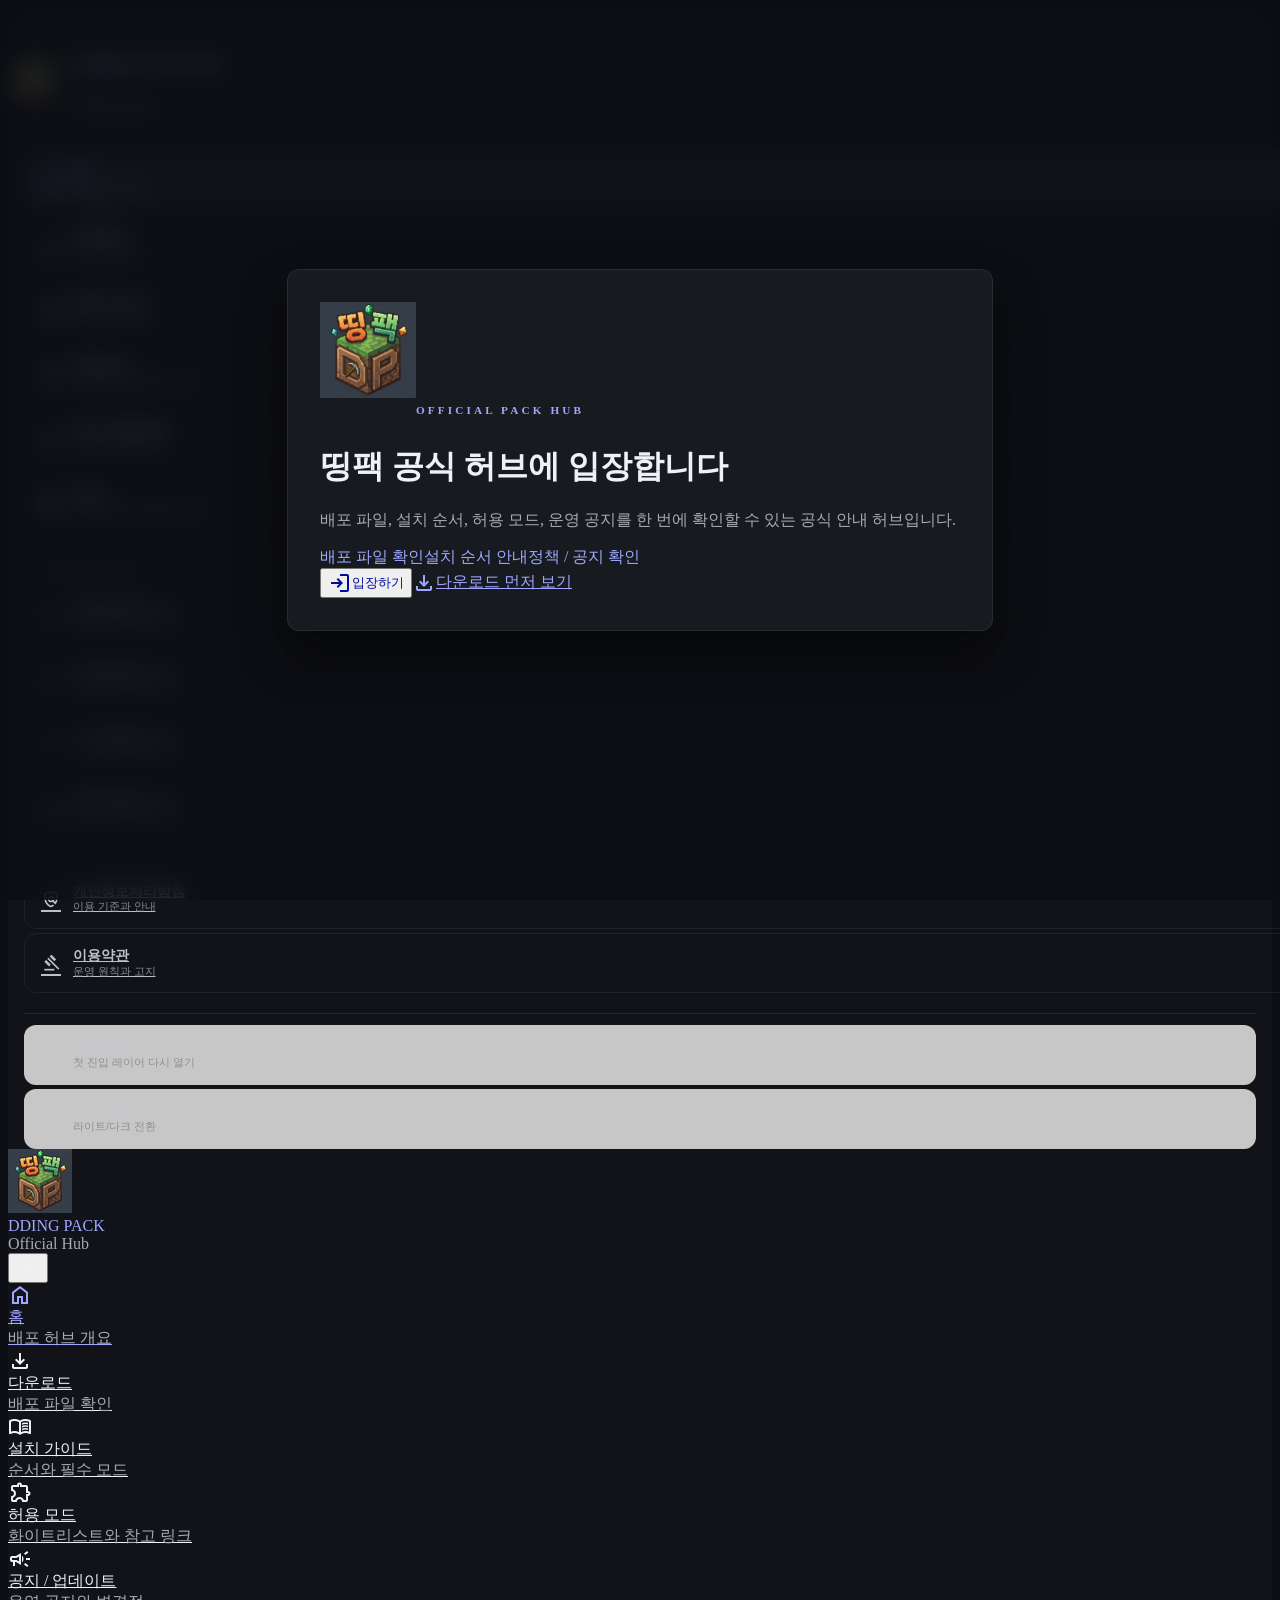
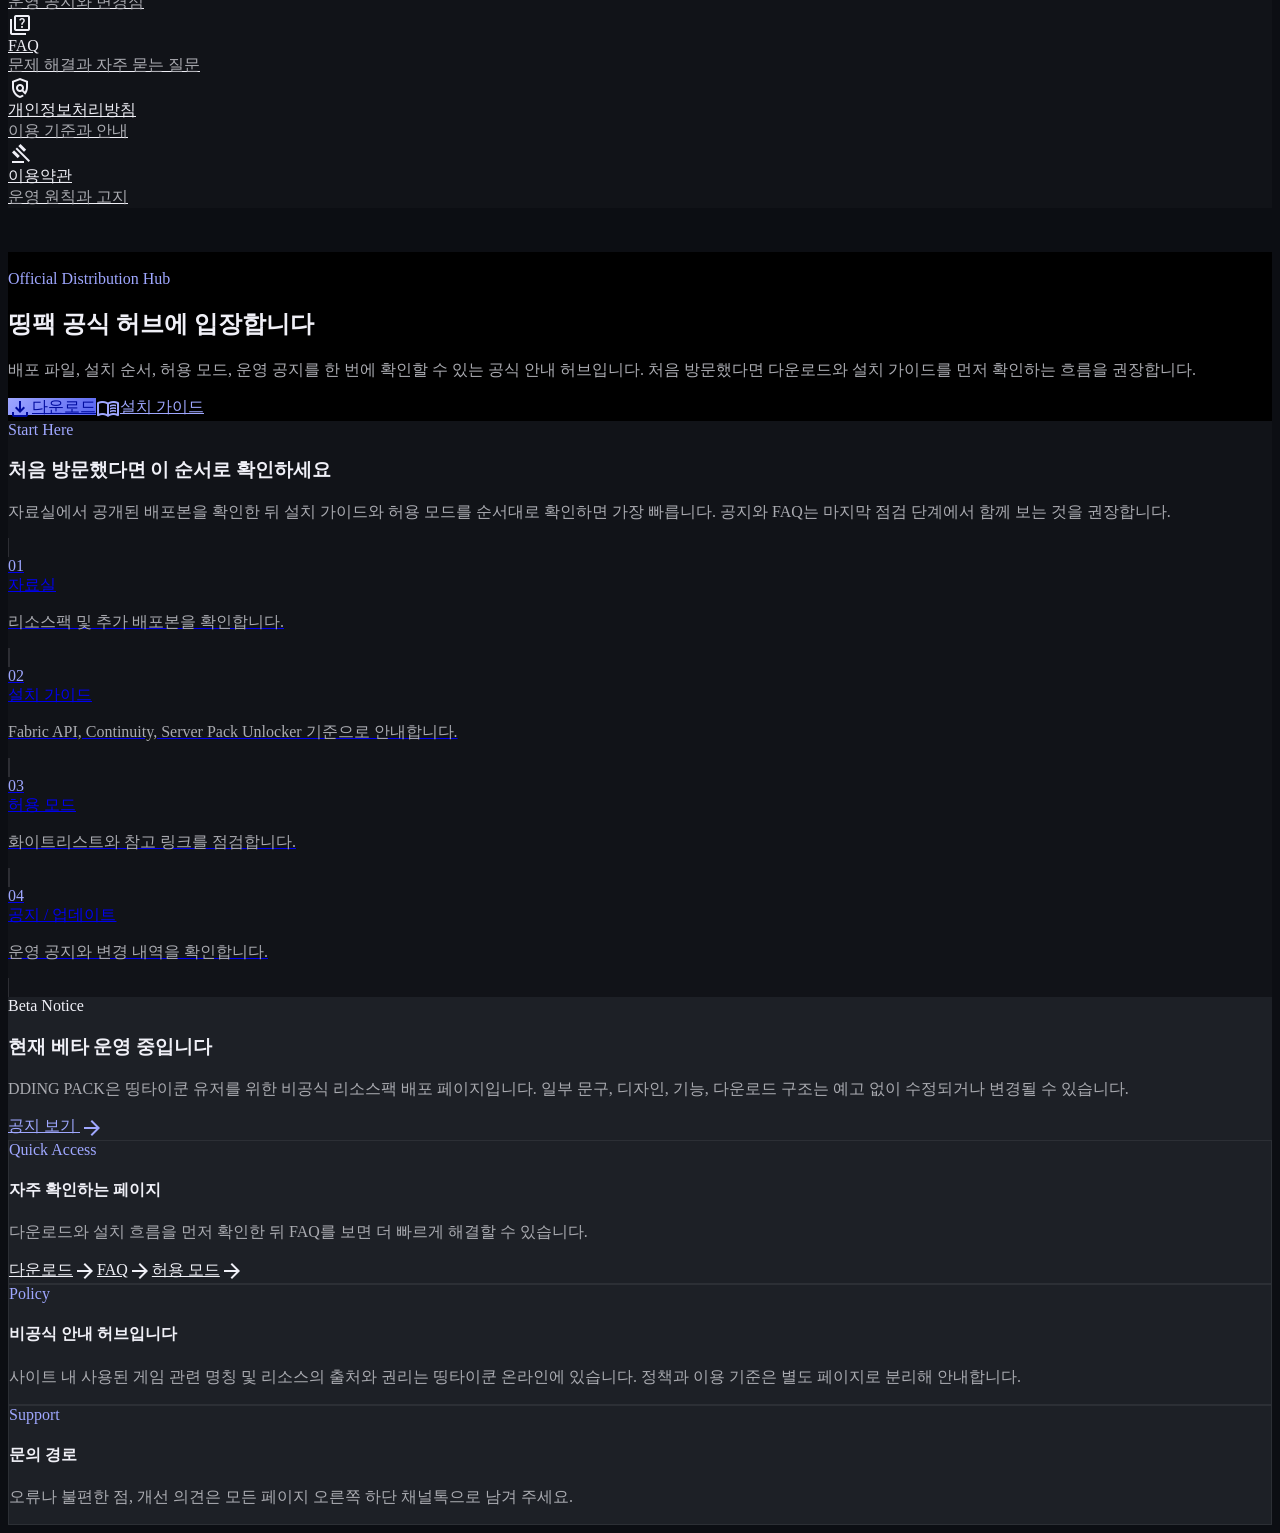
==== commit 6563c31d: "Add files via upload" ====
--- a/index.html
+++ b/index.html
@@ -42,7 +42,7 @@
 .step-gradient{background:linear-gradient(135deg,#9fa7ff 0%,#5764f1 100%)}
 </style>
 <link href="assets/css/theme.css" rel="stylesheet"/>
-<title>홈 · DDING PACK</title><meta content="띵타이쿤 온라인 유저를 위한 띵팩 공식 배포 허브" name="description"/></head><body class="bg-background text-on-surface font-body selection:bg-primary/30 selection:text-primary"><div class="welcome-overlay"><div class="welcome-card"><img alt="띵팩 로고" src="assets/branding/logo-welcome.png"/><span class="eyebrow">Official Pack Hub</span><h1 class="font-headline text-4xl font-extrabold tracking-tighter mb-4">띵팩 공식 허브에 입장합니다</h1><p class="text-on-surface-variant text-sm leading-relaxed mb-6">배포 파일, 설치 순서, 허용 모드, 운영 공지를 한 번에 확인할 수 있는 공식 안내 허브입니다.</p><div class="flex flex-wrap gap-3 mb-6"><span class="px-3 py-2 bg-primary/10 text-primary rounded-full text-[10px] font-bold tracking-widest uppercase">배포 파일 확인</span><span class="px-3 py-2 bg-primary/10 text-primary rounded-full text-[10px] font-bold tracking-widest uppercase">설치 순서 안내</span><span class="px-3 py-2 bg-primary/10 text-primary rounded-full text-[10px] font-bold tracking-widest uppercase">정책 / 공지 확인</span></div><div class="flex flex-wrap gap-3"><button class="px-8 py-3 bg-gradient-to-r from-primary to-primary-dim text-on-primary font-bold rounded-md flex items-center gap-2" data-welcome-enter=""><span class="material-symbols-outlined text-sm">login</span>입장하기</button><a class="px-8 py-3 border border-outline-variant/20 text-primary font-bold rounded-md flex items-center gap-2" href="download.html"><span class="material-symbols-outlined text-sm">download</span>다운로드 먼저 보기</a></div></div></div><button class="menu-fab md:hidden" data-mobile-menu="" type="button"><span class="material-symbols-outlined">menu</span></button><button aria-label="보조 정보 열기" class="assist-fab" data-assist-open="" type="button"><span class="material-symbols-outlined">dashboard_customize</span><span class="assist-fab-label">보조 정보</span></button><aside class="site-sidebar hidden md:flex h-full w-72 fixed left-0 top-0 border-r border-outline-variant/15 bg-surface-container-low z-[60] flex-col gap-2 overflow-y-auto py-5">
+<title>홈 · DDING PACK</title><meta content="띵타이쿤 온라인 유저를 위한 띵팩 공식 배포 허브" name="description"/></head><body class="bg-background text-on-surface font-body selection:bg-primary/30 selection:text-primary"><div class="welcome-overlay"><div class="welcome-card"><img alt="띵팩 로고" src="assets/branding/logo-welcome.png"/><span class="eyebrow">Official Pack Hub</span><h1 class="font-headline text-4xl font-extrabold tracking-tighter mb-4">띵팩 공식 허브에 입장합니다</h1><p class="text-on-surface-variant text-sm leading-relaxed mb-6">배포 파일, 설치 순서, 허용 모드, 운영 공지를 한 번에 확인할 수 있는 공식 안내 허브입니다.</p><div class="flex flex-wrap gap-3 mb-6"><span class="px-3 py-2 bg-primary/10 text-primary rounded-full text-[10px] font-bold tracking-widest uppercase">배포 파일 확인</span><span class="px-3 py-2 bg-primary/10 text-primary rounded-full text-[10px] font-bold tracking-widest uppercase">설치 순서 안내</span><span class="px-3 py-2 bg-primary/10 text-primary rounded-full text-[10px] font-bold tracking-widest uppercase">정책 / 공지 확인</span></div><div class="flex flex-wrap gap-3"><button class="px-8 py-3 bg-gradient-to-r from-primary to-primary-dim text-on-primary font-bold rounded-md flex items-center gap-2" data-welcome-enter=""><span class="material-symbols-outlined text-sm">login</span>입장하기</button><a class="px-8 py-3 border border-outline-variant/20 text-primary font-bold rounded-md flex items-center gap-2" href="download.html"><span class="material-symbols-outlined text-sm">download</span>다운로드 먼저 보기</a></div></div></div><button class="menu-fab md:hidden" data-mobile-menu="" type="button"><span class="material-symbols-outlined">menu</span></button><aside class="site-sidebar hidden md:flex h-full w-72 fixed left-0 top-0 border-r border-outline-variant/15 bg-surface-container-low z-[60] flex-col gap-2 overflow-y-auto py-5">
 <div class="px-5 mb-5 pt-4"><div class="brand-wrap"><div class="brand-mark"><img alt="띵팩 로고" class="brand-mark-img" src="assets/branding/logo-sidebar.png"/></div><div><h2 class="font-headline font-extrabold text-primary text-2xl tracking-tighter uppercase">DDING PACK</h2><p class="text-[10px] text-on-surface-variant tracking-[0.3em] font-medium mt-1 uppercase">Official Hub</p></div></div></div>
 <nav class="site-nav"><a class="nav-item is-current" href="index.html"><span class="material-symbols-outlined">home</span><div class="flex-1 min-w-0"><div class="font-medium text-sm tracking-wide">홈</div><div class="text-[11px] text-on-surface-variant leading-relaxed">배포 허브 개요</div></div></a><a class="nav-item" href="download.html"><span class="material-symbols-outlined">download</span><div class="flex-1 min-w-0"><div class="font-medium text-sm tracking-wide">다운로드</div><div class="text-[11px] text-on-surface-variant leading-relaxed">배포 파일 확인</div></div></a><a class="nav-item" href="install-guide.html"><span class="material-symbols-outlined">menu_book</span><div class="flex-1 min-w-0"><div class="font-medium text-sm tracking-wide">설치 가이드</div><div class="text-[11px] text-on-surface-variant leading-relaxed">순서와 필수 모드</div></div></a><a class="nav-item" href="allowed-mods.html"><span class="material-symbols-outlined">extension</span><div class="flex-1 min-w-0"><div class="font-medium text-sm tracking-wide">허용 모드</div><div class="text-[11px] text-on-surface-variant leading-relaxed">화이트리스트와 참고 링크</div></div></a><a class="nav-item" href="notice.html"><span class="material-symbols-outlined">campaign</span><div class="flex-1 min-w-0"><div class="font-medium text-sm tracking-wide">공지 / 업데이트</div><div class="text-[11px] text-on-surface-variant leading-relaxed">운영 공지와 변경점</div></div></a><a class="nav-item" href="faq.html"><span class="material-symbols-outlined">quiz</span><div class="flex-1 min-w-0"><div class="font-medium text-sm tracking-wide">FAQ</div><div class="text-[11px] text-on-surface-variant leading-relaxed">문제 해결과 자주 묻는 질문</div></div></a><div class="nav-divider"></div><div class="nav-section-label"><div class="text-[10px] uppercase tracking-[0.25em] text-on-surface-variant font-bold">Coming Soon</div></div><div class="nav-item is-soon"><span class="material-symbols-outlined text-on-surface-variant">diamond</span><div class="flex-1 min-w-0"><div class="flex items-center gap-2"><span class="font-medium text-sm tracking-wide text-on-secondary-container">채광 전문가</span><span class="px-2 py-0.5 rounded-full bg-secondary-container text-on-secondary-container text-[10px] font-bold tracking-widest uppercase">Soon</span></div><div class="text-[11px] text-on-surface-variant leading-relaxed">광물 특화 허브 준비 중</div></div></div><div class="nav-item is-soon"><span class="material-symbols-outlined text-on-surface-variant">potted_plant</span><div class="flex-1 min-w-0"><div class="flex items-center gap-2"><span class="font-medium text-sm tracking-wide text-on-secondary-container">재배 전문가</span><span class="px-2 py-0.5 rounded-full bg-secondary-container text-on-secondary-container text-[10px] font-bold tracking-widest uppercase">Soon</span></div><div class="text-[11px] text-on-surface-variant leading-relaxed">작물 특화 허브 준비 중</div></div></div><div class="nav-item is-soon"><span class="material-symbols-outlined text-on-surface-variant">sports_martial_arts</span><div class="flex-1 min-w-0"><div class="flex items-center gap-2"><span class="font-medium text-sm tracking-wide text-on-secondary-container">사냥 전문가</span><span class="px-2 py-0.5 rounded-full bg-secondary-container text-on-secondary-container text-[10px] font-bold tracking-widest uppercase">Soon</span></div><div class="text-[11px] text-on-surface-variant leading-relaxed">전투 특화 허브 준비 중</div></div></div><div class="nav-item is-soon"><span class="material-symbols-outlined text-on-surface-variant">sailing</span><div class="flex-1 min-w-0"><div class="flex items-center gap-2"><span class="font-medium text-sm tracking-wide text-on-secondary-container">해양 전문가</span><span class="px-2 py-0.5 rounded-full bg-secondary-container text-on-secondary-container text-[10px] font-bold tracking-widest uppercase">Soon</span></div><div class="text-[11px] text-on-surface-variant leading-relaxed">해양 특화 허브 준비 중</div></div></div><div class="nav-divider"></div><a class="nav-item is-policy" href="privacy.html"><span class="material-symbols-outlined">policy</span><div class="flex-1 min-w-0"><div class="font-medium text-sm tracking-wide">개인정보처리방침</div><div class="text-[11px] text-on-surface-variant leading-relaxed">이용 기준과 안내</div></div></a><a class="nav-item is-policy" href="terms.html"><span class="material-symbols-outlined">gavel</span><div class="flex-1 min-w-0"><div class="font-medium text-sm tracking-wide">이용약관</div><div class="text-[11px] text-on-surface-variant leading-relaxed">운영 원칙과 고지</div></div></a><div class="nav-utilities"><button class="nav-item utility-item" data-reopen-welcome=""><span class="material-symbols-outlined">replay</span><div><div class="font-medium text-sm tracking-wide">웰컴 화면 다시 보기</div><div class="text-[11px] text-on-surface-variant">첫 진입 레이어 다시 열기</div></div></button><button class="nav-item utility-item" data-theme-toggle=""><span class="material-symbols-outlined" data-theme-icon="">dark_mode</span><div><div class="font-medium text-sm tracking-wide" data-theme-label="">다크 모드</div><div class="text-[11px] text-on-surface-variant">라이트/다크 전환</div></div></button></div></nav></aside>
 <div class="mobile-drawer fixed inset-0 z-[70] hidden" data-mobile-drawer=""><div class="absolute inset-0 bg-black/50" data-mobile-close=""></div><div class="absolute inset-y-0 left-0 w-[min(88vw,320px)] bg-surface-container-low border-r border-outline-variant/15 p-6 overflow-y-auto"><div class="flex items-center justify-between pt-4 mb-8"><div class="flex items-center gap-3"><img alt="" class="w-10 h-10 rounded-lg" src="assets/branding/logo-slot.png"/><div><div class="font-headline font-extrabold tracking-tighter text-primary uppercase">DDING PACK</div><div class="text-[10px] uppercase tracking-[0.25em] text-on-surface-variant">Official Hub</div></div></div><button class="text-on-surface" data-mobile-close=""><span class="material-symbols-outlined">close</span></button></div><nav class="flex flex-col gap-2"><a class="flex items-center gap-3 px-4 py-3 bg-primary/10 text-primary border-l-4 border-primary font-bold translate-x-1 duration-200" href="index.html"><span class="material-symbols-outlined">home</span><div class="flex-1 min-w-0"><div class="font-medium text-sm tracking-wide">홈</div><div class="text-[11px] text-on-surface-variant leading-relaxed">배포 허브 개요</div></div></a><a class="flex items-center gap-3 px-4 py-3 text-on-secondary-container opacity-70 hover:bg-surface-container hover:opacity-100 transition-all group" href="download.html"><span class="material-symbols-outlined">download</span><div class="flex-1 min-w-0"><div class="font-medium text-sm tracking-wide">다운로드</div><div class="text-[11px] text-on-surface-variant leading-relaxed">배포 파일 확인</div></div></a><a class="flex items-center gap-3 px-4 py-3 text-on-secondary-container opacity-70 hover:bg-surface-container hover:opacity-100 transition-all group" href="install-guide.html"><span class="material-symbols-outlined">menu_book</span><div class="flex-1 min-w-0"><div class="font-medium text-sm tracking-wide">설치 가이드</div><div class="text-[11px] text-on-surface-variant leading-relaxed">순서와 필수 모드</div></div></a><a class="flex items-center gap-3 px-4 py-3 text-on-secondary-container opacity-70 hover:bg-surface-container hover:opacity-100 transition-all group" href="allowed-mods.html"><span class="material-symbols-outlined">extension</span><div class="flex-1 min-w-0"><div class="font-medium text-sm tracking-wide">허용 모드</div><div class="text-[11px] text-on-surface-variant leading-relaxed">화이트리스트와 참고 링크</div></div></a><a class="flex items-center gap-3 px-4 py-3 text-on-secondary-container opacity-70 hover:bg-surface-container hover:opacity-100 transition-all group" href="notice.html"><span class="material-symbols-outlined">campaign</span><div class="flex-1 min-w-0"><div class="font-medium text-sm tracking-wide">공지 / 업데이트</div><div class="text-[11px] text-on-surface-variant leading-relaxed">운영 공지와 변경점</div></div></a><a class="flex items-center gap-3 px-4 py-3 text-on-secondary-container opacity-70 hover:bg-surface-container hover:opacity-100 transition-all group" href="faq.html"><span class="material-symbols-outlined">quiz</span><div class="flex-1 min-w-0"><div class="font-medium text-sm tracking-wide">FAQ</div><div class="text-[11px] text-on-surface-variant leading-relaxed">문제 해결과 자주 묻는 질문</div></div></a><a class="flex items-center gap-3 px-4 py-3 text-on-secondary-container opacity-70 hover:bg-surface-container hover:opacity-100 transition-all group" href="privacy.html"><span class="material-symbols-outlined">policy</span><div class="flex-1 min-w-0"><div class="font-medium text-sm tracking-wide">개인정보처리방침</div><div class="text-[11px] text-on-surface-variant leading-relaxed">이용 기준과 안내</div></div></a><a class="flex items-center gap-3 px-4 py-3 text-on-secondary-container opacity-70 hover:bg-surface-container hover:opacity-100 transition-all group" href="terms.html"><span class="material-symbols-outlined">gavel</span><div class="flex-1 min-w-0"><div class="font-medium text-sm tracking-wide">이용약관</div><div class="text-[11px] text-on-surface-variant leading-relaxed">운영 원칙과 고지</div></div></a></nav></div></div><main class="md:pl-72 min-h-screen"><div class="pt-8 px-6 md:px-12 pb-20 max-w-7xl mx-auto">
@@ -50,4 +50,4 @@
 <div class="absolute inset-0 z-0 opacity-40"><img alt="" class="w-full h-full object-cover grayscale" src="https://lh3.googleusercontent.com/aida-public/[base64]"/><div class="absolute inset-0 bg-gradient-to-r from-background via-background/70 to-transparent"></div></div>
 <div class="relative z-10 p-8 md:p-16 max-w-3xl"><div class="flex items-center gap-3 mb-6"><span class="h-[2px] w-12 bg-primary"></span><span class="font-label text-xs font-bold text-primary tracking-[0.4em] uppercase">Official Distribution Hub</span></div><h1 class="font-headline text-4xl md:text-6xl font-extrabold text-on-surface tracking-tighter mb-6">띵팩 공식 허브에 입장합니다</h1><p class="text-on-surface-variant text-lg leading-relaxed mb-8">배포 파일, 설치 순서, 허용 모드, 운영 공지를 한 번에 확인할 수 있는 공식 안내 허브입니다. 처음 방문했다면 다운로드와 설치 가이드를 먼저 확인하는 흐름을 권장합니다.</p><div class="flex flex-wrap gap-4"><a class="px-8 py-4 step-gradient text-on-primary font-bold rounded-md flex items-center gap-2 shadow-[0_8px_16px_rgba(159,167,255,0.2)] hover:scale-[1.02] active:scale-95 transition-all" href="download.html"><span class="material-symbols-outlined text-sm">download</span>다운로드</a><a class="px-8 py-4 border border-outline-variant/20 text-primary font-bold rounded-md flex items-center gap-2 hover:border-primary/50 transition-all" href="install-guide.html"><span class="material-symbols-outlined text-sm">menu_book</span>설치 가이드</a></div></div></section>
 <div class="grid grid-cols-1 md:grid-cols-12 gap-6 mb-16"><div class="md:col-span-8 bg-surface-container-low rounded-xl border border-outline-variant/15 overflow-hidden relative"><div class="absolute top-0 left-0 w-1 h-full bg-primary"></div><div class="p-8"><span class="px-3 py-1 bg-primary/10 text-primary rounded-full text-[10px] font-bold tracking-widest uppercase mb-4 inline-block">Start Here</span><h3 class="text-3xl font-headline font-bold tracking-tighter mb-4">처음 방문했다면 이 순서로 확인하세요</h3><p class="text-on-surface-variant text-sm leading-relaxed max-w-2xl mb-8">자료실에서 공개된 배포본을 확인한 뒤 설치 가이드와 허용 모드를 순서대로 확인하면 가장 빠릅니다. 공지와 FAQ는 마지막 점검 단계에서 함께 보는 것을 권장합니다.</p><div class="grid sm:grid-cols-2 gap-4"><a class="bg-surface-container-high p-5 rounded-lg ghost-border hover:border-primary/30 transition-colors" href="download.html"><div class="text-primary text-[10px] uppercase tracking-[0.2em] mb-2">01</div><div class="font-headline text-xl font-bold mb-1">자료실</div><p class="text-on-surface-variant text-sm">리소스팩 및 추가 배포본을 확인합니다.</p></a><a class="bg-surface-container-high p-5 rounded-lg ghost-border hover:border-primary/30 transition-colors" href="install-guide.html"><div class="text-primary text-[10px] uppercase tracking-[0.2em] mb-2">02</div><div class="font-headline text-xl font-bold mb-1">설치 가이드</div><p class="text-on-surface-variant text-sm">Fabric API, Continuity, Server Pack Unlocker 기준으로 안내합니다.</p></a><a class="bg-surface-container-high p-5 rounded-lg ghost-border hover:border-primary/30 transition-colors" href="allowed-mods.html"><div class="text-primary text-[10px] uppercase tracking-[0.2em] mb-2">03</div><div class="font-headline text-xl font-bold mb-1">허용 모드</div><p class="text-on-surface-variant text-sm">화이트리스트와 참고 링크를 점검합니다.</p></a><a class="bg-surface-container-high p-5 rounded-lg ghost-border hover:border-primary/30 transition-colors" href="notice.html"><div class="text-primary text-[10px] uppercase tracking-[0.2em] mb-2">04</div><div class="font-headline text-xl font-bold mb-1">공지 / 업데이트</div><p class="text-on-surface-variant text-sm">운영 공지와 변경 내역을 확인합니다.</p></a></div></div></div><div class="md:col-span-4 bg-surface-container-high rounded-xl border border-outline-variant/15 p-8"><span class="px-3 py-1 bg-tertiary/10 text-tertiary-fixed-dim rounded-full text-[10px] font-bold tracking-widest uppercase mb-4 inline-block">Beta Notice</span><h3 class="text-xl font-headline font-bold mb-3">현재 베타 운영 중입니다</h3><p class="text-on-surface-variant text-sm leading-relaxed mb-6">DDING PACK은 띵타이쿤 유저를 위한 비공식 리소스팩 배포 페이지입니다. 일부 문구, 디자인, 기능, 다운로드 구조는 예고 없이 수정되거나 변경될 수 있습니다.</p><a class="text-xs font-bold text-primary flex items-center gap-1 uppercase tracking-widest" href="notice-beta-open.html">공지 보기 <span class="material-symbols-outlined text-xs">arrow_forward</span></a></div></div>
-<div class="grid grid-cols-1 md:grid-cols-3 gap-6"><div class="bg-surface-container-high rounded-xl p-6 ghost-border"><div class="text-[10px] tracking-[0.25em] uppercase text-primary mb-3 font-bold">Quick Access</div><h4 class="font-headline text-2xl font-bold mb-3">자주 확인하는 페이지</h4><p class="text-sm text-on-surface-variant mb-6">다운로드와 설치 흐름을 먼저 확인한 뒤 FAQ를 보면 더 빠르게 해결할 수 있습니다.</p><div class="space-y-3"><a class="flex items-center justify-between text-sm text-on-surface hover:text-primary" href="download.html"><span>다운로드</span><span class="material-symbols-outlined text-sm">arrow_forward</span></a><a class="flex items-center justify-between text-sm text-on-surface hover:text-primary" href="faq.html"><span>FAQ</span><span class="material-symbols-outlined text-sm">arrow_forward</span></a><a class="flex items-center justify-between text-sm text-on-surface hover:text-primary" href="allowed-mods.html"><span>허용 모드</span><span class="material-symbols-outlined text-sm">arrow_forward</span></a></div></div><div class="bg-surface-container-high rounded-xl p-6 ghost-border"><div class="text-[10px] tracking-[0.25em] uppercase text-primary mb-3 font-bold">Policy</div><h4 class="font-headline text-2xl font-bold mb-3">비공식 안내 허브입니다</h4><p class="text-sm text-on-surface-variant">사이트 내 사용된 게임 관련 명칭 및 리소스의 출처와 권리는 띵타이쿤 온라인에 있습니다. 정책과 이용 기준은 별도 페이지로 분리해 안내합니다.</p></div><div class="bg-surface-container-high rounded-xl p-6 ghost-border"><div class="text-[10px] tracking-[0.25em] uppercase text-primary mb-3 font-bold">Support</div><h4 class="font-headline text-2xl font-bold mb-3">문의 경로</h4><p class="text-sm text-on-surface-variant">오류나 불편한 점, 개선 의견은 모든 페이지 오른쪽 하단 채널톡으로 남겨 주세요.</p></div></div></div></main><div class="fixed inset-0 z-[80] hidden" data-assist=""><div class="absolute inset-0 bg-black/50" data-assist-close=""></div><aside class="absolute right-0 top-0 h-full w-[min(92vw,380px)] bg-surface-container-low border-l border-outline-variant/15 p-6 overflow-y-auto"><div class="flex items-center justify-between mb-8 pt-16 md:pt-20"><div><div class="text-[10px] uppercase tracking-[0.25em] text-primary font-bold">Assist Panel</div><h3 class="font-headline text-2xl font-bold">보조 정보</h3></div><button class="text-on-surface" data-assist-close=""><span class="material-symbols-outlined">close</span></button></div><div class="space-y-5"><div class="bg-surface-container-high rounded-xl p-5 ghost-border"><div class="text-[10px] uppercase tracking-[0.2em] text-primary font-bold mb-2">빠른 다운로드</div><p class="text-sm text-on-surface-variant mb-4">자료실에서 현재 공개된 기본 배포본과 추가 배포본을 바로 확인할 수 있습니다.</p><a class="text-xs font-bold text-primary uppercase tracking-widest" href="download.html">자료실 열기</a></div><div class="bg-surface-container-high rounded-xl p-5 ghost-border"><div class="text-[10px] uppercase tracking-[0.2em] text-primary font-bold mb-2">설치 체크리스트</div><ul class="space-y-3 text-sm text-on-surface-variant"><li>Continuity</li><li>Server Pack Unlocker</li><li>리소스팩 우선순서</li></ul></div><div class="bg-surface-container-high rounded-xl p-5 ghost-border"><div class="text-[10px] uppercase tracking-[0.2em] text-primary font-bold mb-2">다음 단계</div><p class="text-sm text-on-surface-variant mb-4">다운로드 후에는 설치 가이드와 허용 모드를 순서대로 확인하는 흐름을 권장합니다.</p><div class="flex flex-col gap-3"><a class="text-xs font-bold text-primary uppercase tracking-widest" href="install-guide.html">설치 가이드</a><a class="text-xs font-bold text-primary uppercase tracking-widest" href="allowed-mods.html">허용 모드 보기</a></div></div></div></aside></div><script src="assets/js/site.js"></script></body></html>+<div class="grid grid-cols-1 md:grid-cols-3 gap-6"><div class="bg-surface-container-high rounded-xl p-6 ghost-border"><div class="text-[10px] tracking-[0.25em] uppercase text-primary mb-3 font-bold">Quick Access</div><h4 class="font-headline text-2xl font-bold mb-3">자주 확인하는 페이지</h4><p class="text-sm text-on-surface-variant mb-6">다운로드와 설치 흐름을 먼저 확인한 뒤 FAQ를 보면 더 빠르게 해결할 수 있습니다.</p><div class="space-y-3"><a class="flex items-center justify-between text-sm text-on-surface hover:text-primary" href="download.html"><span>다운로드</span><span class="material-symbols-outlined text-sm">arrow_forward</span></a><a class="flex items-center justify-between text-sm text-on-surface hover:text-primary" href="faq.html"><span>FAQ</span><span class="material-symbols-outlined text-sm">arrow_forward</span></a><a class="flex items-center justify-between text-sm text-on-surface hover:text-primary" href="allowed-mods.html"><span>허용 모드</span><span class="material-symbols-outlined text-sm">arrow_forward</span></a></div></div><div class="bg-surface-container-high rounded-xl p-6 ghost-border"><div class="text-[10px] tracking-[0.25em] uppercase text-primary mb-3 font-bold">Policy</div><h4 class="font-headline text-2xl font-bold mb-3">비공식 안내 허브입니다</h4><p class="text-sm text-on-surface-variant">사이트 내 사용된 게임 관련 명칭 및 리소스의 출처와 권리는 띵타이쿤 온라인에 있습니다. 정책과 이용 기준은 별도 페이지로 분리해 안내합니다.</p></div><div class="bg-surface-container-high rounded-xl p-6 ghost-border"><div class="text-[10px] tracking-[0.25em] uppercase text-primary mb-3 font-bold">Support</div><h4 class="font-headline text-2xl font-bold mb-3">문의 경로</h4><p class="text-sm text-on-surface-variant">오류나 불편한 점, 개선 의견은 모든 페이지 오른쪽 하단 채널톡으로 남겨 주세요.</p></div></div></div></main><script src="assets/js/site.js"></script></body></html>
--- a/assets/css/theme.css
+++ b/assets/css/theme.css
@@ -248,3 +248,6 @@
 .allowed-mods-page .ghost-border strong{
   color:var(--text-main)!important;
 }
+
+.assist-fab,[data-assist]{display:none!important;}
+.theme-toggle.is-active{background:var(--bg-surface)!important;color:var(--text-main)!important;border-color:color-mix(in srgb, var(--border-color) 38%, transparent)!important;}
